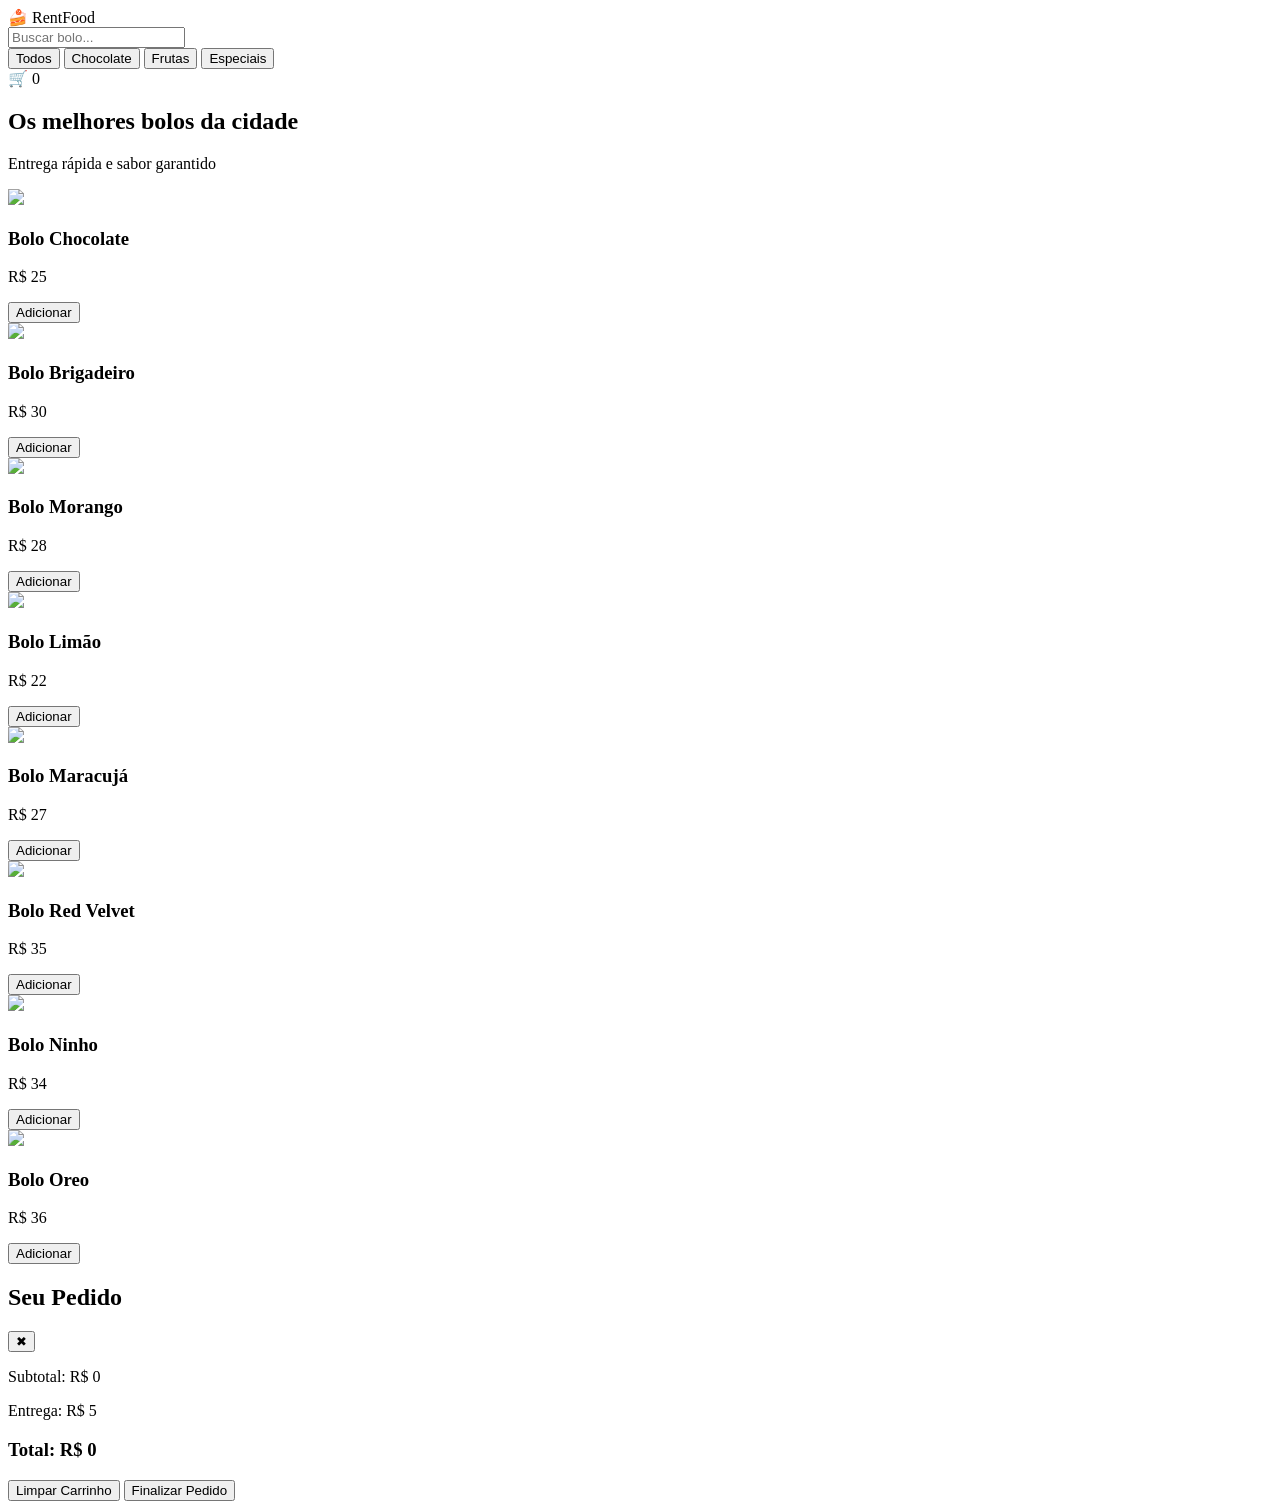
==== site/index.html @ c252bbf6 "criando tudo" ====
<!DOCTYPE html>
<html lang="pt-br">

<head>

    <meta charset="UTF-8">
    <meta name="viewport" content="width=device-width, initial-scale=1.0">

    <title>RentFood</title>

    <link rel="stylesheet" href="style.css">

</head>

<body>

    <header>

        <div class="logo">
            🍰 RentFood
        </div>

        <input type="text" id="pesquisa" placeholder="Buscar bolo...">

        <nav class="categorias">

            <button onclick="filtrar('todos')">Todos</button>
            <button onclick="filtrar('chocolate')">Chocolate</button>
            <button onclick="filtrar('frutas')">Frutas</button>
            <button onclick="filtrar('especial')">Especiais</button>

        </nav>

        <div class="carrinho-icon" onclick="abrirCarrinho()">
            🛒 <span id="contador">0</span>
        </div>

    </header>


    <!-- BANNER COM CARROSSEL -->

    <section class="banner">

        <div class="slides">

            <div class="slide ativo"
                style="background-image:url('https://images.unsplash.com/photo-1578985545062-69928b1d9587')"></div>

            <div class="slide"
                style="background-image:url('https://images.unsplash.com/photo-1559620192-032c4bc4674e')"></div>

            <div class="slide"
                style="background-image:url('https://images.unsplash.com/photo-1603532648955-039310d9ed75')"></div>

        </div>

        <div class="banner-texto">
            <h1>Os melhores bolos da cidade</h1>
            <p>Entrega rápida e sabor garantido</p>
        </div>

    </section>


    <section class="produtos" id="produtos"></section>

    <div class="overlay" id="overlay" onclick="fecharCarrinho()"></div>

    <div class="carrinho" id="carrinho">

        <div class="topo-carrinho">

            <h2>Seu Pedido</h2>
            <button onclick="fecharCarrinho()">✖</button>

        </div>

        <ul id="lista"></ul>

        <div class="resumo">

            <p id="subtotal">Subtotal: R$ 0</p>
            <p id="entrega">Entrega: R$ 5</p>
            <h3 id="total">Total: R$ 0</h3>

            <button onclick="limparCarrinho()">Limpar Carrinho</button>
            <button onclick="finalizar()">Finalizar Pedido</button>

        </div>

    </div>

    <script src="script.js"></script>

</body>

</html>
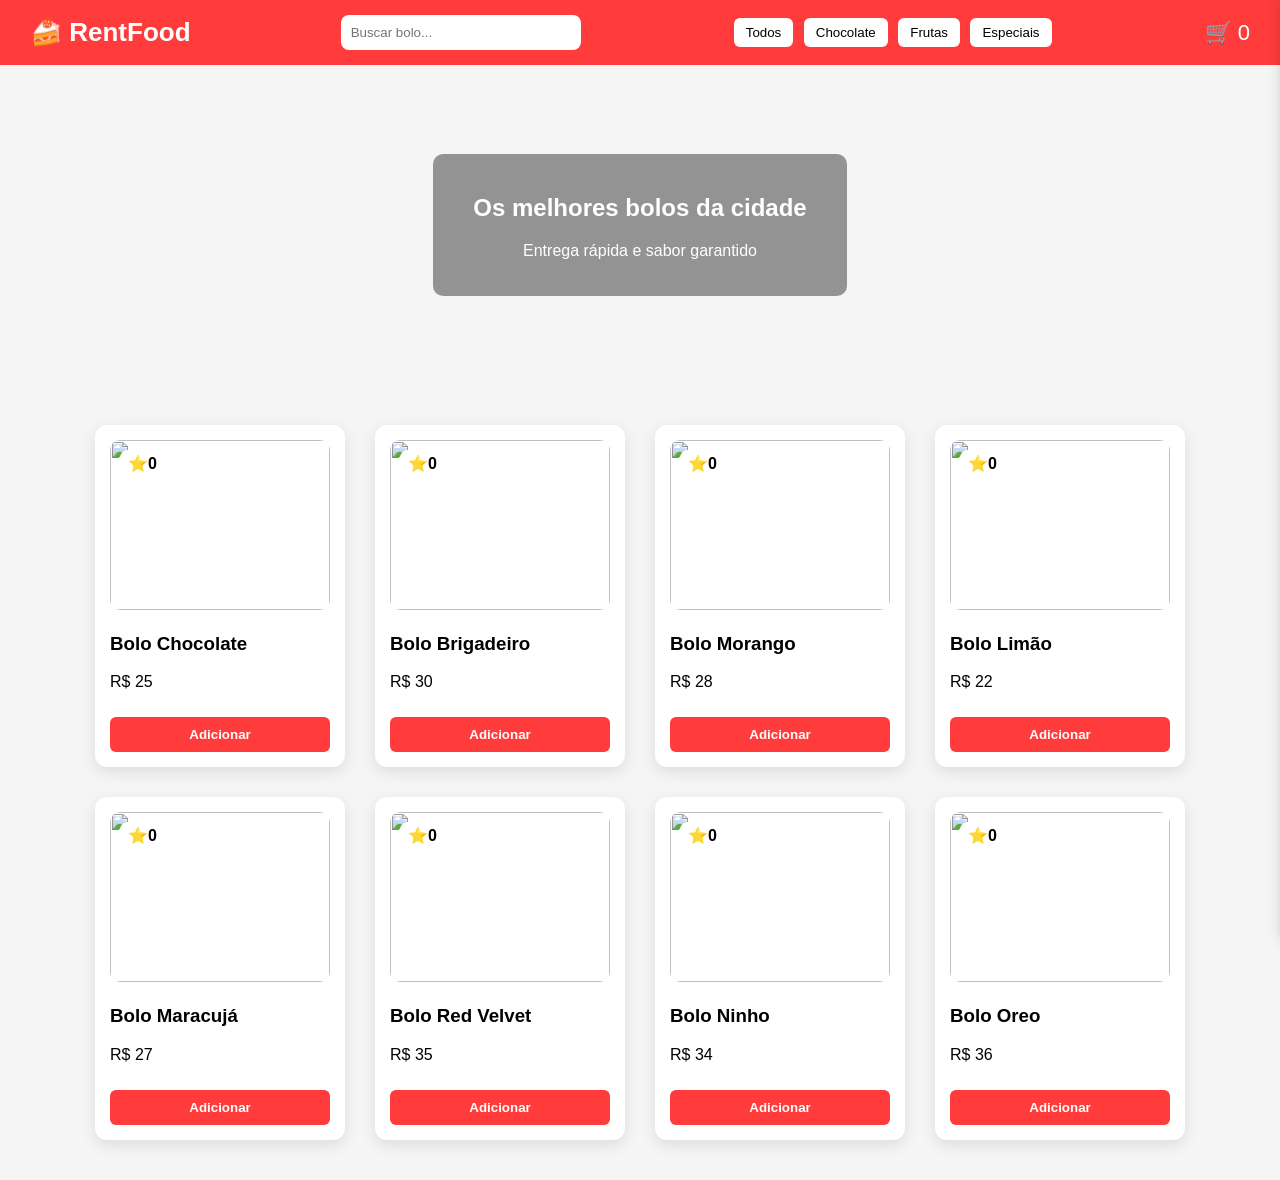
==== commit 82a7d68d: "atualizaçãoteste" ====
--- a/site/index.html
+++ b/site/index.html
@@ -37,9 +37,6 @@
 
     </header>
 
-
-    <!-- BANNER COM CARROSSEL -->
-
     <section class="banner">
 
         <div class="slides">
@@ -62,7 +59,6 @@
 
     </section>
 
-
     <section class="produtos" id="produtos"></section>
 
     <div class="overlay" id="overlay" onclick="fecharCarrinho()"></div>
@@ -70,10 +66,8 @@
     <div class="carrinho" id="carrinho">
 
         <div class="topo-carrinho">
-
             <h2>Seu Pedido</h2>
             <button onclick="fecharCarrinho()">✖</button>
-
         </div>
 
         <ul id="lista"></ul>
@@ -91,6 +85,48 @@
 
     </div>
 
+
+    <!-- TELA DE DETALHE DO BOLO -->
+
+    <div class="detalhe" id="detalhe">
+
+        <div class="detalhe-box">
+
+
+            <div class="avaliacao">
+
+                <p>Avalie este bolo</p>
+
+                <div class="estrelas">
+
+                    <span class="estrela" onclick="avaliar(1)">★</span>
+                    <span class="estrela" onclick="avaliar(2)">★</span>
+                    <span class="estrela" onclick="avaliar(3)">★</span>
+                    <span class="estrela" onclick="avaliar(4)">★</span>
+                    <span class="estrela" onclick="avaliar(5)">★</span>
+
+                </div>
+
+                <textarea id="opiniao" placeholder="Escreva sua opinião"></textarea>
+
+                <button onclick="enviarOpiniao()">Enviar avaliação</button>
+
+            </div>
+
+            <button class="fechar" onclick="fecharDetalhe()">✖</button>
+
+            <img id="detalhe-img">
+
+            <h2 id="detalhe-nome"></h2>
+
+            <p id="detalhe-preco"></p>
+
+            <button id="detalhe-btn">Adicionar ao carrinho</button>
+
+        </div>
+
+    </div>
+
     <script src="script.js"></script>
 
 </body>
--- a/site/style.css
+++ b/site/style.css
@@ -0,0 +1,460 @@
+body {
+    font-family: Arial;
+    margin: 0;
+    background: #f5f5f5;
+}
+
+header {
+
+    display: flex;
+    flex-wrap: wrap;
+    align-items: center;
+    justify-content: space-between;
+    padding: 15px 30px;
+
+    background: #ff3b3b;
+    color: white;
+
+}
+
+.logo {
+    font-size: 26px;
+    font-weight: bold;
+}
+
+#pesquisa {
+
+    padding: 10px;
+    border: none;
+    border-radius: 8px;
+    width: 220px;
+
+}
+
+.categorias button {
+
+    margin: 3px;
+    padding: 7px 12px;
+
+    border: none;
+    border-radius: 6px;
+
+    cursor: pointer;
+
+    background: white;
+
+    transition: 0.3s;
+
+}
+
+.categorias button:hover {
+
+    background: #ffe5e5;
+
+}
+
+.carrinho-icon {
+
+    cursor: pointer;
+    font-size: 22px;
+
+}
+
+
+
+
+
+.banner {
+
+    position: relative;
+    height: 320px;
+    overflow: hidden;
+    color: white;
+
+    display: flex;
+    align-items: center;
+    justify-content: center;
+    text-align: center;
+
+}
+
+.slides {
+
+    position: absolute;
+    width: 100%;
+    height: 100%;
+
+}
+
+.slide {
+
+    position: absolute;
+    width: 100%;
+    height: 100%;
+
+    background-size: cover;
+    background-position: center;
+
+    opacity: 0;
+    transition: opacity 1s;
+
+}
+
+.slide.ativo {
+    opacity: 1;
+}
+
+.banner-texto {
+
+    position: relative;
+    z-index: 2;
+
+    background: rgba(0, 0, 0, 0.4);
+
+    padding: 20px 40px;
+
+    border-radius: 10px;
+
+}
+
+
+
+
+
+
+
+
+
+
+
+
+.produtos {
+
+    display: grid;
+
+    grid-template-columns: repeat(auto-fit, 250px);
+
+    gap: 30px;
+
+    padding: 40px;
+
+    justify-content: center;
+
+}
+
+.card {
+
+    background: white;
+
+    border-radius: 12px;
+
+    padding: 15px;
+
+    box-shadow: 0 5px 15px rgba(0, 0, 0, 0.1);
+
+    transition: 0.3s;
+
+    animation: aparecer .5s;
+
+}
+
+.card:hover {
+
+    transform: translateY(-5px) scale(1.03);
+
+}
+
+.card img {
+
+    width: 100%;
+
+    height: 170px;
+
+    object-fit: cover;
+
+    border-radius: 10px;
+
+}
+
+.card button {
+
+    margin-top: 10px;
+
+    background: #ff3b3b;
+
+    border: none;
+
+    color: white;
+
+    padding: 10px;
+
+    border-radius: 6px;
+
+    cursor: pointer;
+
+    width: 100%;
+
+    font-weight: bold;
+
+}
+
+.card button:hover {
+
+    background: #d90000;
+
+}
+
+.overlay {
+
+    position: fixed;
+
+    top: 0;
+    left: 0;
+
+    width: 100%;
+    height: 100%;
+
+    background: rgba(0, 0, 0, 0.5);
+
+    display: none;
+
+}
+
+.overlay.ativo {
+
+    display: block;
+
+}
+
+.carrinho {
+
+    position: fixed;
+
+    right: -400px;
+
+    top: 0;
+
+    width: 350px;
+
+    height: 100%;
+
+    background: white;
+
+    padding: 20px;
+
+    transition: .4s;
+
+    overflow: auto;
+
+    box-shadow: -5px 0 15px rgba(0, 0, 0, .3);
+
+}
+
+.carrinho.ativo {
+
+    right: 0;
+
+}
+
+.topo-carrinho {
+
+    display: flex;
+
+    justify-content: space-between;
+
+    align-items: center;
+
+}
+
+#lista li {
+
+    display: flex;
+
+    justify-content: space-between;
+
+    align-items: center;
+
+    margin: 10px 0;
+
+}
+
+.qtd {
+
+    display: flex;
+
+    gap: 5px;
+
+}
+
+.qtd button {
+
+    border: none;
+
+    padding: 5px 8px;
+
+    cursor: pointer;
+
+    background: #ff3b3b;
+
+    color: white;
+
+    border-radius: 4px;
+
+}
+
+.resumo button {
+
+    width: 100%;
+
+    margin-top: 10px;
+
+    padding: 10px;
+
+    border: none;
+
+    background: #ff3b3b;
+
+    color: white;
+
+    border-radius: 6px;
+
+    cursor: pointer;
+
+}
+
+@keyframes aparecer {
+
+    from {
+
+        opacity: 0;
+        transform: translateY(20px);
+
+    }
+
+    to {
+
+        opacity: 1;
+
+    }
+
+}
+
+.detalhe{
+
+position:fixed;
+top:0;
+left:0;
+
+width:100%;
+height:100%;
+
+background:rgba(0,0,0,0.7);
+
+display:none;
+
+align-items:center;
+justify-content:center;
+
+}
+
+.detalhe.ativo{
+display:flex;
+}
+
+.detalhe-box{
+
+background:white;
+
+padding:25px;
+
+border-radius:12px;
+
+width:350px;
+
+text-align:center;
+
+position:relative;
+
+}
+
+.detalhe-box img{
+
+width:100%;
+height:200px;
+
+object-fit:cover;
+
+border-radius:10px;
+
+}
+
+.fechar{
+
+position:absolute;
+
+top:10px;
+right:10px;
+
+border:none;
+
+background:red;
+
+color:white;
+
+padding:5px 10px;
+
+border-radius:5px;
+
+cursor:pointer;
+
+}
+
+
+
+
+.card-img{
+
+position:relative;
+
+}
+
+.rating{
+
+position:absolute;
+
+top:10px;
+left:10px;
+
+background:white;
+
+padding:4px 8px;
+
+border-radius:8px;
+
+font-weight:bold;
+
+}
+
+.estrelas{
+
+font-size:28px;
+
+cursor:pointer;
+
+color:gray;
+
+}
+
+textarea{
+
+width:100%;
+
+height:70px;
+
+margin-top:10px;
+
+padding:8px;
+
+border-radius:6px;
+
+}
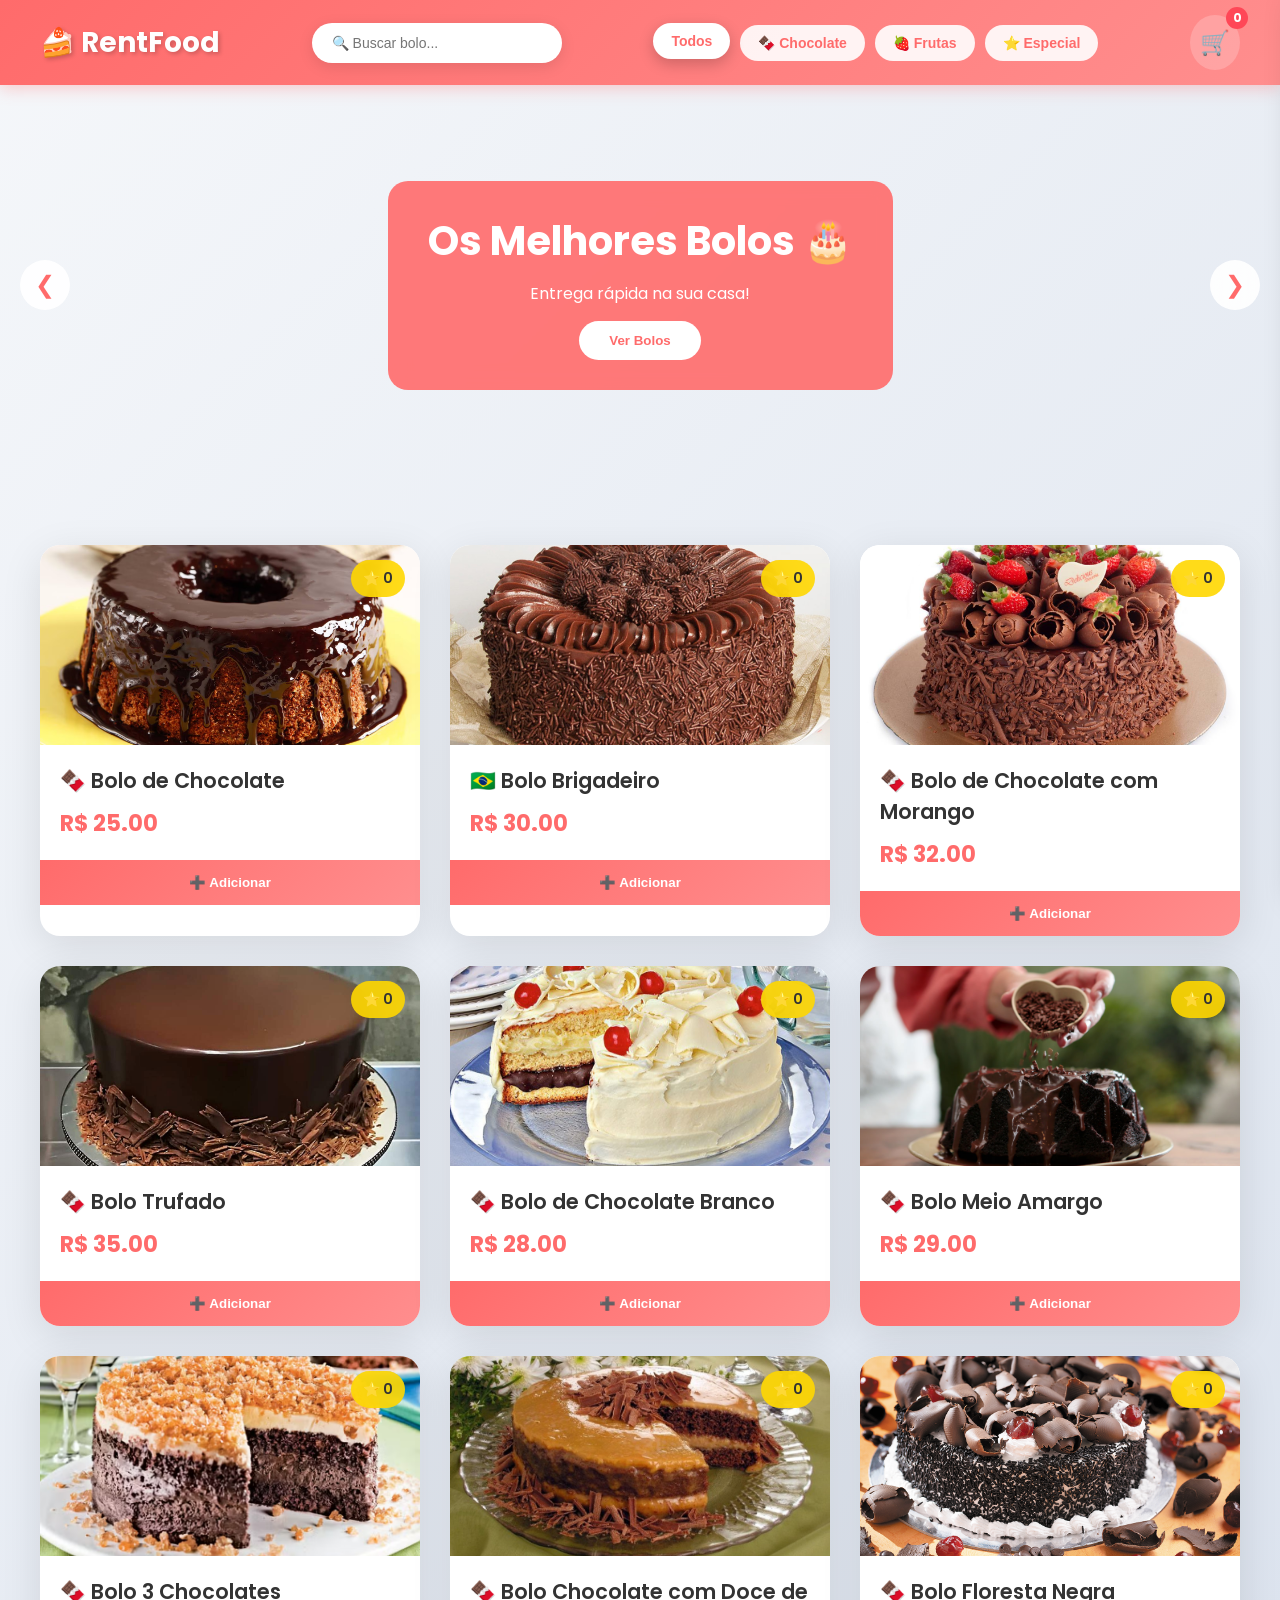
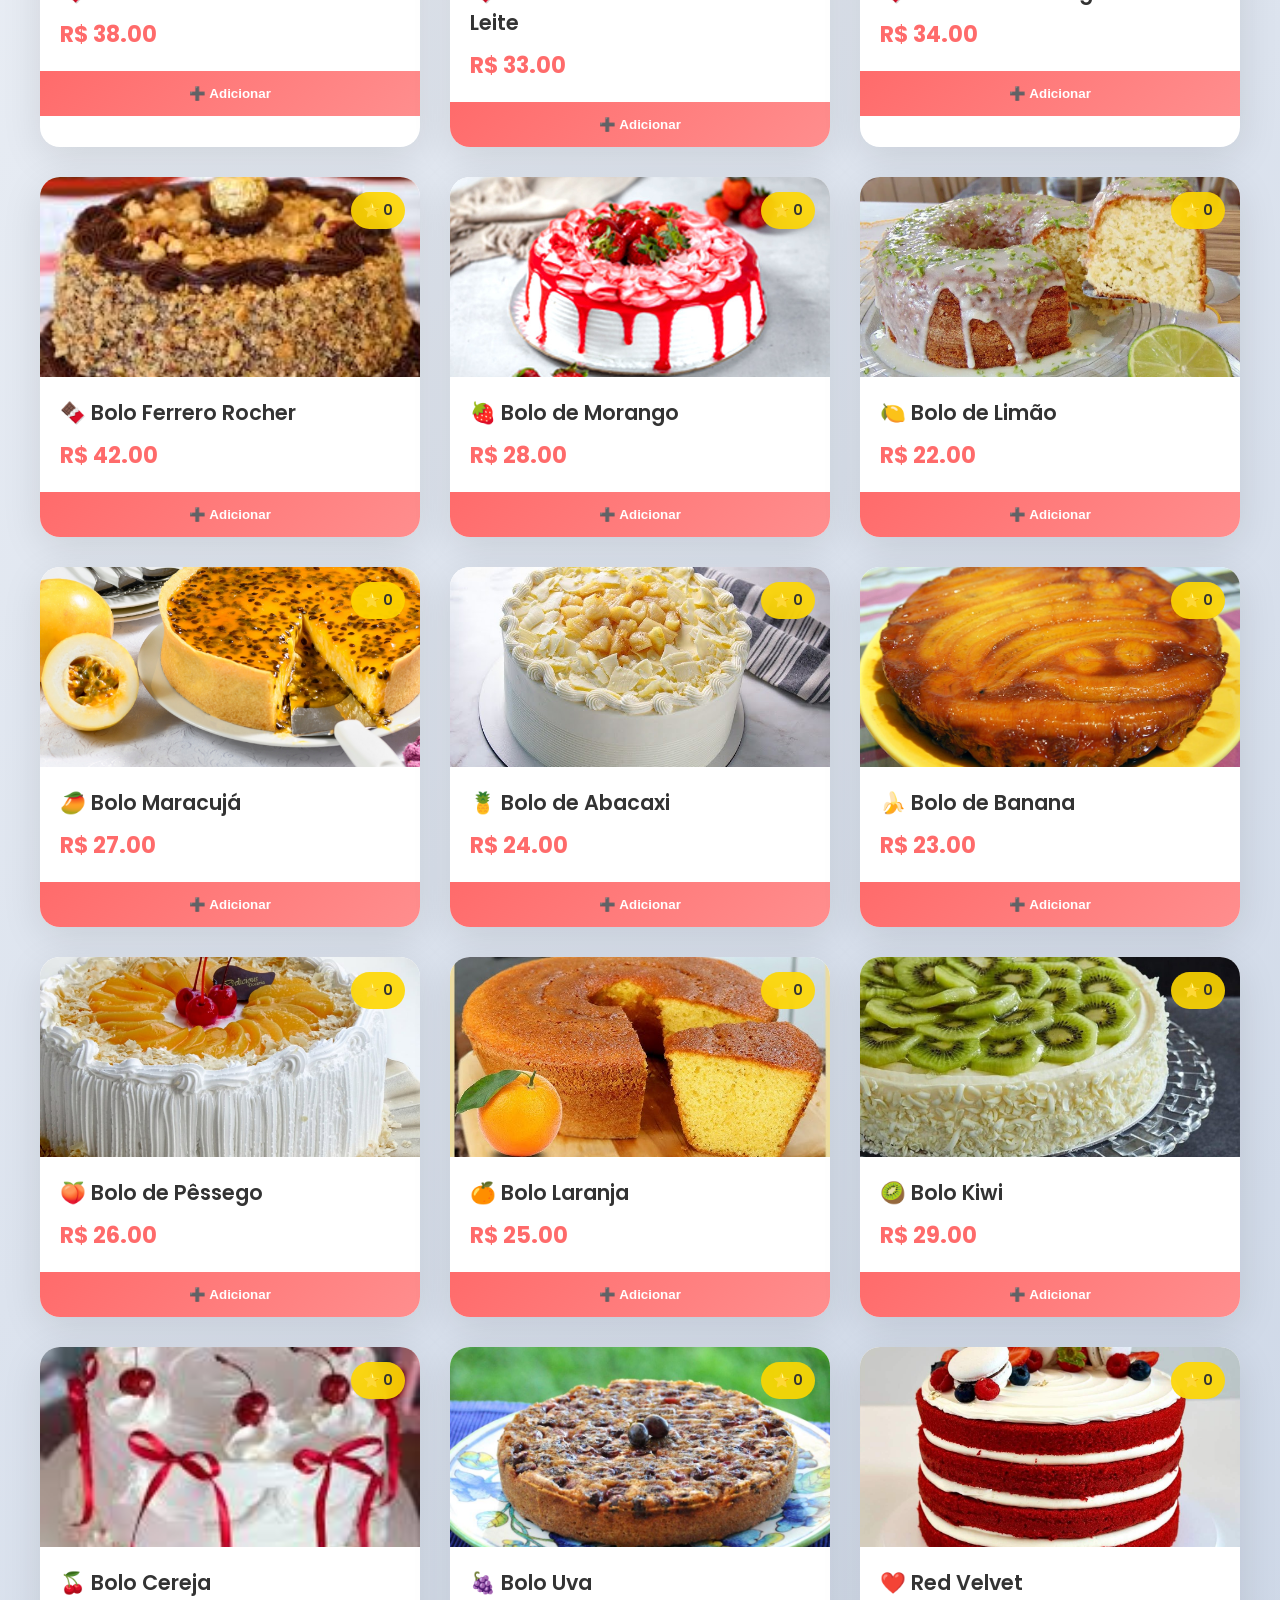
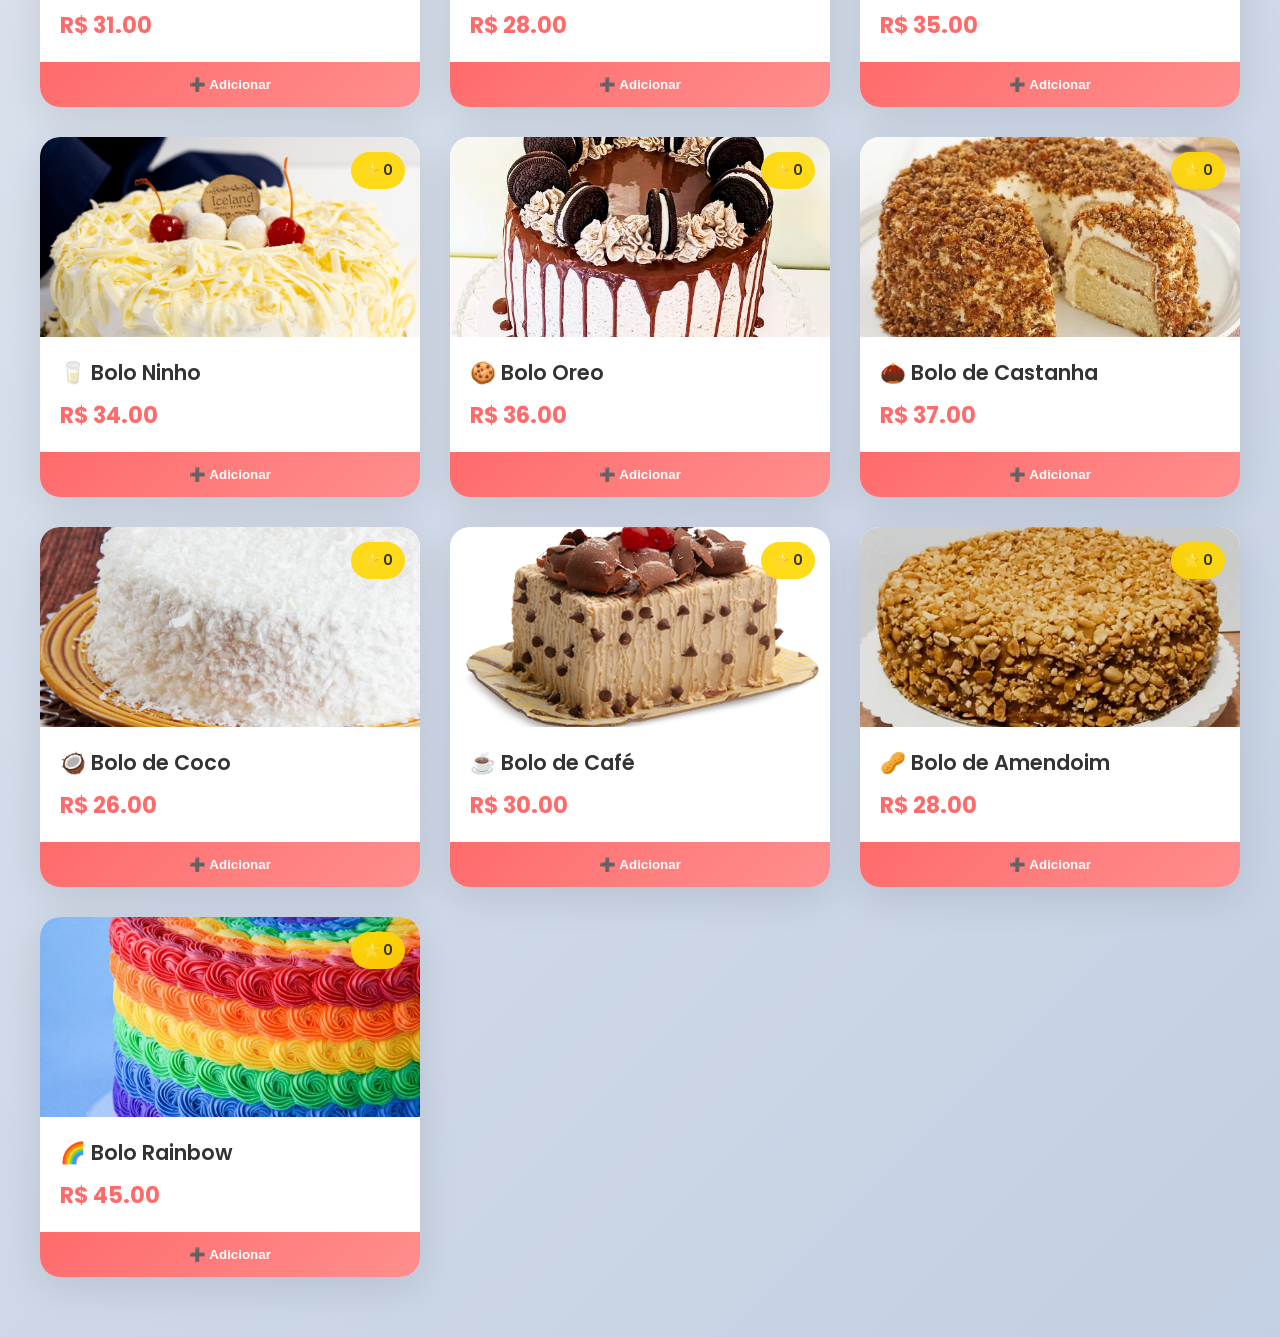
==== commit 10134f14: "novas alterações" ====
--- a/site/index.html
+++ b/site/index.html
@@ -1,134 +1,86 @@
 <!DOCTYPE html>
 <html lang="pt-br">
-
 <head>
-
-    <meta charset="UTF-8">
-    <meta name="viewport" content="width=device-width, initial-scale=1.0">
-
-    <title>RentFood</title>
-
-    <link rel="stylesheet" href="style.css">
-
+<meta charset="UTF-8">
+<meta name="viewport" content="width=device-width, initial-scale=1.0">
+<title>RentFood 🍰 - Melhores Bolos da Cidade</title>
+<link rel="stylesheet" href="style.css">
+<link href="https://fonts.googleapis.com/css2?family=Poppins:wght@300;400;600;700&display=swap" rel="stylesheet">
 </head>
 
 <body>
+<header>
+<div class="logo">🍰 RentFood</div>
+<input type="text" id="pesquisa" placeholder="🔍 Buscar bolo...">
+<div class="categorias">
+<button class="ativo" onclick="filtrar('todos')">Todos</button>
+<button onclick="filtrar('chocolate')">🍫 Chocolate</button>
+<button onclick="filtrar('frutas')">🍓 Frutas</button>
+<button onclick="filtrar('especial')">⭐ Especial</button>
+</div>
+<div class="carrinho-icon" onclick="abrirCarrinho()">
+🛒 <span id="contador">0</span>
+</div>
+</header>
 
-    <header>
+<!-- BANNER -->
+<section class="banner">
+<div class="slides">
+<div class="slide ativo" style="background-image:url('https://images.unsplash.com/photo-1578985545062-69928b1d9587')"></div>
+<div class="slide" style="background-image:url('https://images.unsplash.com/photo-1606312619070-d48b4c652a52')"></div>
+<div class="slide" style="background-image:url('https://images.unsplash.com/photo-1559620192-032c4bc4674e')"></div>
+</div>
+<button class="prev" onclick="slideAnterior()">❮</button>
+<button class="next" onclick="proximoSlide()">❯</button>
+<div class="banner-texto">
+<h1>Os Melhores Bolos 🎂</h1>
+<p>Entrega rápida na sua casa!</p>
+<button class="btn-pedido" onclick="filtrar('todos')">Ver Bolos</button>
+</div>
+</section>
 
-        <div class="logo">
-            🍰 RentFood
-        </div>
+<!-- PRODUTOS -->
+<section id="produtos" class="produtos"></section>
 
-        <input type="text" id="pesquisa" placeholder="Buscar bolo...">
+<!-- CARRINHO -->
+<div id="overlay" class="overlay" onclick="fecharCarrinho()"></div>
+<div id="carrinho" class="carrinho">
+<div class="topo-carrinho">
+<h2>🛒 Seu Carrinho</h2>
+<button class="fechar-btn" onclick="fecharCarrinho()">✕</button>
+</div>
+<ul id="lista"></ul>
+<div class="resumo">
+<p id="subtotal"></p>
+<p id="total"></p>
+<button class="btn-finalizar" onclick="finalizar()">Finalizar Pedido</button>
+<button class="btn-limpar" onclick="limparCarrinho()">Limpar Carrinho</button>
+</div>
+</div>
 
-        <nav class="categorias">
+<!-- DETALHE -->
+<div id="detalhe" class="detalhe">
+<div class="detalhe-box">
+<button class="fechar" onclick="fecharDetalhe()">✕</button>
+<img id="detalhe-img">
+<div class="detalhe-info">
+<h2 id="detalhe-nome"></h2>
+<div class="preco-avaliacao">
+<p id="detalhe-preco"></p>
+<div class="estrelas" id="estrelas-detalhe">
+<span class="estrela" onclick="avaliar(1)">★</span>
+<span class="estrela" onclick="avaliar(2)">★</span>
+<span class="estrela" onclick="avaliar(3)">★</span>
+<span class="estrela" onclick="avaliar(4)">★</span>
+<span class="estrela" onclick="avaliar(5)">★</span>
+</div>
+</div>
+</div>
+<textarea id="opiniao" placeholder="Deixe sua opinião sobre este bolo..."></textarea>
+<button class="btn-enviar" onclick="enviarOpiniao()">Enviar Avaliação ⭐</button>
+</div>
+</div>
 
-            <button onclick="filtrar('todos')">Todos</button>
-            <button onclick="filtrar('chocolate')">Chocolate</button>
-            <button onclick="filtrar('frutas')">Frutas</button>
-            <button onclick="filtrar('especial')">Especiais</button>
-
-        </nav>
-
-        <div class="carrinho-icon" onclick="abrirCarrinho()">
-            🛒 <span id="contador">0</span>
-        </div>
-
-    </header>
-
-    <section class="banner">
-
-        <div class="slides">
-
-            <div class="slide ativo"
-                style="background-image:url('https://images.unsplash.com/photo-1578985545062-69928b1d9587')"></div>
-
-            <div class="slide"
-                style="background-image:url('https://images.unsplash.com/photo-1559620192-032c4bc4674e')"></div>
-
-            <div class="slide"
-                style="background-image:url('https://images.unsplash.com/photo-1603532648955-039310d9ed75')"></div>
-
-        </div>
-
-        <div class="banner-texto">
-            <h1>Os melhores bolos da cidade</h1>
-            <p>Entrega rápida e sabor garantido</p>
-        </div>
-
-    </section>
-
-    <section class="produtos" id="produtos"></section>
-
-    <div class="overlay" id="overlay" onclick="fecharCarrinho()"></div>
-
-    <div class="carrinho" id="carrinho">
-
-        <div class="topo-carrinho">
-            <h2>Seu Pedido</h2>
-            <button onclick="fecharCarrinho()">✖</button>
-        </div>
-
-        <ul id="lista"></ul>
-
-        <div class="resumo">
-
-            <p id="subtotal">Subtotal: R$ 0</p>
-            <p id="entrega">Entrega: R$ 5</p>
-            <h3 id="total">Total: R$ 0</h3>
-
-            <button onclick="limparCarrinho()">Limpar Carrinho</button>
-            <button onclick="finalizar()">Finalizar Pedido</button>
-
-        </div>
-
-    </div>
-
-
-    <!-- TELA DE DETALHE DO BOLO -->
-
-    <div class="detalhe" id="detalhe">
-
-        <div class="detalhe-box">
-
-
-            <div class="avaliacao">
-
-                <p>Avalie este bolo</p>
-
-                <div class="estrelas">
-
-                    <span class="estrela" onclick="avaliar(1)">★</span>
-                    <span class="estrela" onclick="avaliar(2)">★</span>
-                    <span class="estrela" onclick="avaliar(3)">★</span>
-                    <span class="estrela" onclick="avaliar(4)">★</span>
-                    <span class="estrela" onclick="avaliar(5)">★</span>
-
-                </div>
-
-                <textarea id="opiniao" placeholder="Escreva sua opinião"></textarea>
-
-                <button onclick="enviarOpiniao()">Enviar avaliação</button>
-
-            </div>
-
-            <button class="fechar" onclick="fecharDetalhe()">✖</button>
-
-            <img id="detalhe-img">
-
-            <h2 id="detalhe-nome"></h2>
-
-            <p id="detalhe-preco"></p>
-
-            <button id="detalhe-btn">Adicionar ao carrinho</button>
-
-        </div>
-
-    </div>
-
-    <script src="script.js"></script>
-
+<script src="script.js"></script>
 </body>
-
 </html>
--- a/site/style.css
+++ b/site/style.css
@@ -1,103 +1,128 @@
+* {
+    margin: 0;
+    padding: 0;
+    box-sizing: border-box;
+}
+
 body {
-    font-family: Arial;
-    margin: 0;
-    background: #f5f5f5;
+    font-family: 'Poppins', sans-serif;
+    background: linear-gradient(135deg, #f5f7fa 0%, #c3cfe2 100%);
+    color: #333;
 }
 
 header {
-
     display: flex;
     flex-wrap: wrap;
     align-items: center;
     justify-content: space-between;
-    padding: 15px 30px;
-
-    background: #ff3b3b;
+    padding: 15px 40px;
+    background: linear-gradient(135deg, #ff6b6b, #ff8e8e);
     color: white;
-
+    box-shadow: 0 4px 15px rgba(255,107,107,0.3);
 }
 
 .logo {
-    font-size: 26px;
+    font-size: 28px;
+    font-weight: 700;
+    text-shadow: 2px 2px 4px rgba(0,0,0,0.2);
+}
+
+#pesquisa {
+    padding: 12px 20px;
+    border: none;
+    border-radius: 25px;
+    width: 250px;
+    font-size: 14px;
+    box-shadow: 0 4px 15px rgba(0,0,0,0.1);
+    transition: all 0.3s;
+}
+
+#pesquisa:focus {
+    outline: none;
+    transform: scale(1.02);
+    box-shadow: 0 6px 20px rgba(0,0,0,0.15);
+}
+
+.categorias {
+    display: flex;
+    gap: 10px;
+}
+
+.categorias button {
+    padding: 10px 18px;
+    border: none;
+    border-radius: 25px;
+    cursor: pointer;
+    background: rgba(255,255,255,0.9);
+    color: #ff6b6b;
+    font-weight: 600;
+    transition: all 0.3s;
+    font-size: 14px;
+}
+
+.categorias button:hover,
+.categorias button.ativo {
+    background: white;
+    transform: translateY(-2px);
+    box-shadow: 0 5px 15px rgba(0,0,0,0.2);
+    color: #ff6b6b;
+}
+
+.carrinho-icon {
+    cursor: pointer;
+    font-size: 24px;
+    padding: 10px;
+    border-radius: 50%;
+    background: rgba(255,255,255,0.2);
+    transition: all 0.3s;
+    position: relative;
+}
+
+.carrinho-icon:hover {
+    background: white;
+    transform: scale(1.1);
+}
+
+#contador {
+    position: absolute;
+    top: -8px;
+    right: -8px;
+    background: #ff4757;
+    color: white;
+    border-radius: 50%;
+    width: 22px;
+    height: 22px;
+    font-size: 12px;
     font-weight: bold;
-}
-
-#pesquisa {
-
-    padding: 10px;
-    border: none;
-    border-radius: 8px;
-    width: 220px;
-
-}
-
-.categorias button {
-
-    margin: 3px;
-    padding: 7px 12px;
-
-    border: none;
-    border-radius: 6px;
-
-    cursor: pointer;
-
-    background: white;
-
-    transition: 0.3s;
-
-}
-
-.categorias button:hover {
-
-    background: #ffe5e5;
-
-}
-
-.carrinho-icon {
-
-    cursor: pointer;
-    font-size: 22px;
-
-}
-
-
-
-
-
+    display: flex;
+    align-items: center;
+    justify-content: center;
+}
+
+/* BANNER */
 .banner {
-
-    position: relative;
-    height: 320px;
+    position: relative;
+    height: 400px;
     overflow: hidden;
-    color: white;
-
     display: flex;
     align-items: center;
     justify-content: center;
-    text-align: center;
-
 }
 
 .slides {
-
-    position: absolute;
-    width: 100%;
-    height: 100%;
-
+    position: absolute;
+    width: 100%;
+    height: 100%;
 }
 
 .slide {
-
-    position: absolute;
-    width: 100%;
-    height: 100%;
-
+    position: absolute;
+    width: 100%;
+    height: 100%;
     background-size: cover;
     background-position: center;
-
     opacity: 0;
-    transition: opacity 1s;
-
+    transition: opacity 1s ease-in-out;
 }
 
 .slide.ativo {
@@ -105,356 +130,326 @@
 }
 
 .banner-texto {
-
     position: relative;
     z-index: 2;
-
-    background: rgba(0, 0, 0, 0.4);
-
-    padding: 20px 40px;
-
-    border-radius: 10px;
-
-}
-
-
-
-
-
-
-
-
-
-
-
-
+    background: rgba(255,107,107,0.9);
+    padding: 30px 40px;
+    border-radius: 20px;
+    color: white;
+    text-align: center;
+    backdrop-filter: blur(10px);
+}
+
+.banner-texto h1 {
+    font-size: 2.5em;
+    margin-bottom: 10px;
+    font-weight: 700;
+}
+
+.btn-pedido {
+    margin-top: 15px;
+    padding: 12px 30px;
+    background: white;
+    color: #ff6b6b;
+    border: none;
+    border-radius: 25px;
+    font-weight: 600;
+    cursor: pointer;
+    transition: all 0.3s;
+}
+
+.btn-pedido:hover {
+    transform: translateY(-3px);
+    box-shadow: 0 10px 25px rgba(0,0,0,0.2);
+}
+
+.prev, .next {
+    position: absolute;
+    top: 50%;
+    transform: translateY(-50%);
+    background: rgba(255,255,255,0.9);
+    color: #ff6b6b;
+    border: none;
+    font-size: 24px;
+    width: 50px;
+    height: 50px;
+    cursor: pointer;
+    border-radius: 50%;
+    transition: all 0.3s;
+    backdrop-filter: blur(10px);
+}
+
+.prev:hover, .next:hover {
+    background: white;
+    transform: translateY(-50%) scale(1.1);
+    box-shadow: 0 8px 25px rgba(0,0,0,0.3);
+}
+
+.prev { left: 20px; }
+.next { right: 20px; }
+
+/* PRODUTOS */
 .produtos {
-
     display: grid;
-
-    grid-template-columns: repeat(auto-fit, 250px);
-
+    grid-template-columns: repeat(auto-fit, minmax(280px, 1fr));
     gap: 30px;
-
+    padding: 60px 40px;
+    max-width: 1400px;
+    margin: 0 auto;
+}
+
+.card {
+    background: white;
+    border-radius: 20px;
+    overflow: hidden;
+    box-shadow: 0 10px 40px rgba(0,0,0,0.1);
+    cursor: pointer;
+    transition: all 0.4s;
+    position: relative;
+}
+
+.card:hover {
+    transform: translateY(-15px);
+    box-shadow: 0 25px 60px rgba(0,0,0,0.2);
+}
+
+.card-img {
+    position: relative;
+    height: 200px;
+    overflow: hidden;
+}
+
+.card img {
+    width: 100%;
+    height: 100%;
+    object-fit: cover;
+    transition: transform 0.4s;
+}
+
+.card:hover img {
+    transform: scale(1.1);
+}
+
+.rating {
+    position: absolute;
+    top: 15px;
+    right: 15px;
+    background: rgba(255,215,0,0.9);
+    color: #333;
+    padding: 8px 12px;
+    border-radius: 20px;
+    font-weight: 600;
+    font-size: 14px;
+    backdrop-filter: blur(10px);
+}
+
+.card h3 {
+    padding: 20px 20px 10px;
+    font-size: 1.3em;
+    font-weight: 600;
+    color: #333;
+}
+
+.card p {
+    padding: 0 20px 20px;
+    font-size: 1.4em;
+    font-weight: 700;
+    color: #ff6b6b;
+}
+
+.card button {
+    width: 100%;
+    padding: 15px;
+    background: linear-gradient(135deg, #ff6b6b, #ff8e8e);
+    border: none;
+    color: white;
+    font-weight: 600;
+    cursor: pointer;
+    transition: all 0.3s;
+}
+
+.card button:hover {
+    background: linear-gradient(135deg, #ff5252, #ff6b6b);
+    transform: translateY(-2px);
+}
+
+/* CARRINHO E DETALHE - estilos existentes mantidos e melhorados */
+.overlay {
+    position: fixed;
+    width: 100%;
+    height: 100%;
+    background: rgba(0,0,0,0.6);
+    display: none;
+    z-index: 1000;
+}
+
+.overlay.ativo { display: block; }
+
+.carrinho {
+    position: fixed;
+    right: -400px;
+    top: 0;
+    width: 380px;
+    height: 100%;
+    background: white;
+    padding: 30px;
+    transition: right 0.4s ease;
+    overflow-y: auto;
+    z-index: 1001;
+    box-shadow: -5px 0 30px rgba(0,0,0,0.2);
+}
+
+.carrinho.ativo { right: 0; }
+
+.topo-carrinho {
+    display: flex;
+    justify-content: space-between;
+    align-items: center;
+    margin-bottom: 30px;
+    padding-bottom: 20px;
+    border-bottom: 2px solid #f0f0f0;
+}
+
+.fechar-btn {
+    background: none;
+    border: none;
+    font-size: 24px;
+    cursor: pointer;
+    color: #999;
+}
+
+.detalhe {
+    position: fixed;
+    width: 100%;
+    height: 100%;
+    background: rgba(0,0,0,0.8);
+    display: none;
+    align-items: center;
+    justify-content: center;
+    z-index: 2000;
+}
+
+.detalhe.ativo { display: flex; }
+
+.detalhe-box {
+    background: white;
     padding: 40px;
-
-    justify-content: center;
-
-}
-
-.card {
-
-    background: white;
-
-    border-radius: 12px;
-
+    border-radius: 25px;
+    width: 90%;
+    max-width: 500px;
+    text-align: center;
+    position: relative;
+    max-height: 90vh;
+    overflow-y: auto;
+}
+
+.fechar {
+    position: absolute;
+    top: 20px;
+    right: 25px;
+    background: none;
+    border: none;
+    font-size: 28px;
+    cursor: pointer;
+    color: #999;
+}
+
+#detalhe-img {
+    width: 100%;
+    height: 250px;
+    object-fit: cover;
+    border-radius: 20px;
+    margin-bottom: 20px;
+}
+
+.detalhe-info h2 {
+    font-size: 1.8em;
+    margin-bottom: 15px;
+    color: #333;
+}
+
+.preco-avaliacao {
+    display: flex;
+    justify-content: space-between;
+    align-items: center;
+    margin-bottom: 20px;
+}
+
+#detalhe-preco {
+    font-size: 2em;
+    font-weight: 700;
+    color: #ff6b6b;
+}
+
+.estrelas {
+    display: flex;
+    gap: 5px;
+}
+
+.estrela {
+    font-size: 28px;
+    cursor: pointer;
+    color: #ddd;
+    transition: color 0.3s;
+}
+
+.estrela.ativa {
+    color: #ffd700;
+}
+
+#opiniao {
+    width: 100%;
+    height: 100px;
     padding: 15px;
-
-    box-shadow: 0 5px 15px rgba(0, 0, 0, 0.1);
-
-    transition: 0.3s;
-
-    animation: aparecer .5s;
-
-}
-
-.card:hover {
-
-    transform: translateY(-5px) scale(1.03);
-
-}
-
-.card img {
-
-    width: 100%;
-
-    height: 170px;
-
-    object-fit: cover;
-
-    border-radius: 10px;
-
-}
-
-.card button {
-
-    margin-top: 10px;
-
-    background: #ff3b3b;
-
-    border: none;
-
+    border: 2px solid #eee;
+    border-radius: 15px;
+    margin: 20px 0;
+    font-family: inherit;
+    resize: vertical;
+}
+
+.btn-enviar, .btn-finalizar, .btn-limpar {
+    width: 100%;
+    padding: 15px;
+    border: none;
+    border-radius: 25px;
+    font-weight: 600;
+    cursor: pointer;
+    font-size: 16px;
+    transition: all 0.3s;
+    margin-bottom: 10px;
+}
+
+.btn-finalizar, .btn-enviar {
+    background: linear-gradient(135deg, #ff6b6b, #ff8e8e);
     color: white;
-
-    padding: 10px;
-
-    border-radius: 6px;
-
-    cursor: pointer;
-
-    width: 100%;
-
-    font-weight: bold;
-
-}
-
-.card button:hover {
-
-    background: #d90000;
-
-}
-
-.overlay {
-
-    position: fixed;
-
-    top: 0;
-    left: 0;
-
-    width: 100%;
-    height: 100%;
-
-    background: rgba(0, 0, 0, 0.5);
-
-    display: none;
-
-}
-
-.overlay.ativo {
-
-    display: block;
-
-}
-
-.carrinho {
-
-    position: fixed;
-
-    right: -400px;
-
-    top: 0;
-
-    width: 350px;
-
-    height: 100%;
-
-    background: white;
-
-    padding: 20px;
-
-    transition: .4s;
-
-    overflow: auto;
-
-    box-shadow: -5px 0 15px rgba(0, 0, 0, .3);
-
-}
-
-.carrinho.ativo {
-
-    right: 0;
-
-}
-
-.topo-carrinho {
-
-    display: flex;
-
-    justify-content: space-between;
-
-    align-items: center;
-
-}
-
-#lista li {
-
-    display: flex;
-
-    justify-content: space-between;
-
-    align-items: center;
-
-    margin: 10px 0;
-
-}
-
-.qtd {
-
-    display: flex;
-
-    gap: 5px;
-
-}
-
-.qtd button {
-
-    border: none;
-
-    padding: 5px 8px;
-
-    cursor: pointer;
-
-    background: #ff3b3b;
-
-    color: white;
-
-    border-radius: 4px;
-
-}
-
-.resumo button {
-
-    width: 100%;
-
-    margin-top: 10px;
-
-    padding: 10px;
-
-    border: none;
-
-    background: #ff3b3b;
-
-    color: white;
-
-    border-radius: 6px;
-
-    cursor: pointer;
-
-}
-
-@keyframes aparecer {
-
-    from {
-
-        opacity: 0;
-        transform: translateY(20px);
-
+}
+
+.btn-limpar {
+    background: #f8f9fa;
+    color: #666;
+    border: 2px solid #eee;
+}
+
+.btn-finalizar:hover, .btn-enviar:hover {
+    transform: translateY(-2px);
+    box-shadow: 0 10px 25px rgba(255,107,107,0.4);
+}
+
+@media (max-width: 768px) {
+    .produtos {
+        grid-template-columns: repeat(auto-fit, minmax(250px, 1fr));
+        padding: 40px 20px;
+        gap: 20px;
     }
-
-    to {
-
-        opacity: 1;
-
+    
+    header {
+        padding: 15px 20px;
+        flex-direction: column;
+        gap: 15px;
     }
-
-}
-
-.detalhe{
-
-position:fixed;
-top:0;
-left:0;
-
-width:100%;
-height:100%;
-
-background:rgba(0,0,0,0.7);
-
-display:none;
-
-align-items:center;
-justify-content:center;
-
-}
-
-.detalhe.ativo{
-display:flex;
-}
-
-.detalhe-box{
-
-background:white;
-
-padding:25px;
-
-border-radius:12px;
-
-width:350px;
-
-text-align:center;
-
-position:relative;
-
-}
-
-.detalhe-box img{
-
-width:100%;
-height:200px;
-
-object-fit:cover;
-
-border-radius:10px;
-
-}
-
-.fechar{
-
-position:absolute;
-
-top:10px;
-right:10px;
-
-border:none;
-
-background:red;
-
-color:white;
-
-padding:5px 10px;
-
-border-radius:5px;
-
-cursor:pointer;
-
-}
-
-
-
-
-.card-img{
-
-position:relative;
-
-}
-
-.rating{
-
-position:absolute;
-
-top:10px;
-left:10px;
-
-background:white;
-
-padding:4px 8px;
-
-border-radius:8px;
-
-font-weight:bold;
-
-}
-
-.estrelas{
-
-font-size:28px;
-
-cursor:pointer;
-
-color:gray;
-
-}
-
-textarea{
-
-width:100%;
-
-height:70px;
-
-margin-top:10px;
-
-padding:8px;
-
-border-radius:6px;
-
+    
+    .categorias {
+        order: -1;
+    }
 }
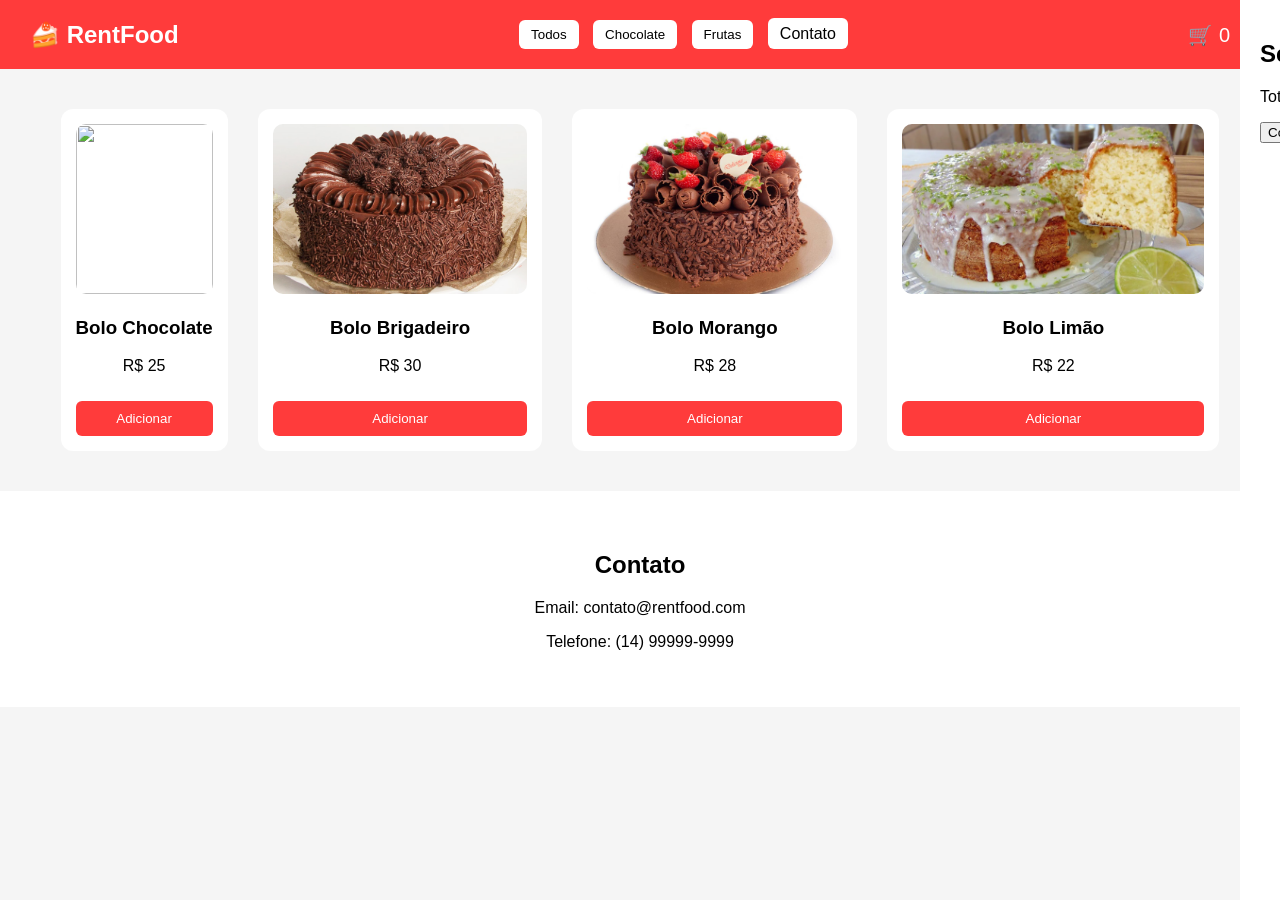
==== commit ae97aef6: "Codigo simplificado" ====
--- a/site/index.html
+++ b/site/index.html
@@ -1,86 +1,95 @@
 <!DOCTYPE html>
 <html lang="pt-br">
+
 <head>
-<meta charset="UTF-8">
-<meta name="viewport" content="width=device-width, initial-scale=1.0">
-<title>RentFood 🍰 - Melhores Bolos da Cidade</title>
-<link rel="stylesheet" href="style.css">
-<link href="https://fonts.googleapis.com/css2?family=Poppins:wght@300;400;600;700&display=swap" rel="stylesheet">
+
+    <meta charset="UTF-8">
+    <meta name="viewport" content="width=device-width, initial-scale=1.0">
+
+    <title>RentFood</title>
+
+    <link rel="stylesheet" href="style.css">
+
 </head>
 
 <body>
-<header>
-<div class="logo">🍰 RentFood</div>
-<input type="text" id="pesquisa" placeholder="🔍 Buscar bolo...">
-<div class="categorias">
-<button class="ativo" onclick="filtrar('todos')">Todos</button>
-<button onclick="filtrar('chocolate')">🍫 Chocolate</button>
-<button onclick="filtrar('frutas')">🍓 Frutas</button>
-<button onclick="filtrar('especial')">⭐ Especial</button>
-</div>
-<div class="carrinho-icon" onclick="abrirCarrinho()">
-🛒 <span id="contador">0</span>
-</div>
-</header>
 
-<!-- BANNER -->
-<section class="banner">
-<div class="slides">
-<div class="slide ativo" style="background-image:url('https://images.unsplash.com/photo-1578985545062-69928b1d9587')"></div>
-<div class="slide" style="background-image:url('https://images.unsplash.com/photo-1606312619070-d48b4c652a52')"></div>
-<div class="slide" style="background-image:url('https://images.unsplash.com/photo-1559620192-032c4bc4674e')"></div>
-</div>
-<button class="prev" onclick="slideAnterior()">❮</button>
-<button class="next" onclick="proximoSlide()">❯</button>
-<div class="banner-texto">
-<h1>Os Melhores Bolos 🎂</h1>
-<p>Entrega rápida na sua casa!</p>
-<button class="btn-pedido" onclick="filtrar('todos')">Ver Bolos</button>
-</div>
-</section>
+    <header>
 
-<!-- PRODUTOS -->
-<section id="produtos" class="produtos"></section>
+        <div class="logo">🍰 RentFood</div>
 
-<!-- CARRINHO -->
-<div id="overlay" class="overlay" onclick="fecharCarrinho()"></div>
-<div id="carrinho" class="carrinho">
-<div class="topo-carrinho">
-<h2>🛒 Seu Carrinho</h2>
-<button class="fechar-btn" onclick="fecharCarrinho()">✕</button>
-</div>
-<ul id="lista"></ul>
-<div class="resumo">
-<p id="subtotal"></p>
-<p id="total"></p>
-<button class="btn-finalizar" onclick="finalizar()">Finalizar Pedido</button>
-<button class="btn-limpar" onclick="limparCarrinho()">Limpar Carrinho</button>
-</div>
-</div>
+        <nav class="menu">
 
-<!-- DETALHE -->
-<div id="detalhe" class="detalhe">
-<div class="detalhe-box">
-<button class="fechar" onclick="fecharDetalhe()">✕</button>
-<img id="detalhe-img">
-<div class="detalhe-info">
-<h2 id="detalhe-nome"></h2>
-<div class="preco-avaliacao">
-<p id="detalhe-preco"></p>
-<div class="estrelas" id="estrelas-detalhe">
-<span class="estrela" onclick="avaliar(1)">★</span>
-<span class="estrela" onclick="avaliar(2)">★</span>
-<span class="estrela" onclick="avaliar(3)">★</span>
-<span class="estrela" onclick="avaliar(4)">★</span>
-<span class="estrela" onclick="avaliar(5)">★</span>
-</div>
-</div>
-</div>
-<textarea id="opiniao" placeholder="Deixe sua opinião sobre este bolo..."></textarea>
-<button class="btn-enviar" onclick="enviarOpiniao()">Enviar Avaliação ⭐</button>
-</div>
-</div>
+            <button onclick="mostrar('todos')">Todos</button>
+            <button onclick="mostrar('chocolate')">Chocolate</button>
+            <button onclick="mostrar('frutas')">Frutas</button>
+            <a href="#contato">Contato</a>
 
-<script src="script.js"></script>
+        </nav>
+
+        <div class="carrinho-icon" onclick="abrirCarrinho()">
+            🛒 <span id="contador">0</span>
+        </div>
+
+    </header>
+
+    <section class="produtos">
+
+        <div class="card chocolate">
+            <img src="https://images.unsplash.com/photo-1578985545062-69928b1d9587">
+            <h3>Bolo Chocolate</h3>
+            <p>R$ 25</p>
+            <button onclick="adicionar('Bolo Chocolate', 25)">Adicionar</button>
+        </div>
+
+        <div class="card chocolate">
+            <img src="bolobri.jpg">
+            <h3>Bolo Brigadeiro</h3>
+            <p>R$ 30</p>
+            <button onclick="adicionar('Bolo Brigadeiro', 30)">Adicionar</button>
+        </div>
+
+        <div class="card frutas">
+            <img src="bolomo.png">
+            <h3>Bolo Morango</h3>
+            <p>R$ 28</p>
+            <button onclick="adicionar('Bolo Morango', 28)">Adicionar</button>
+        </div>
+
+        <div class="card frutas">
+            <img src="bololim.webp">
+            <h3>Bolo Limão</h3>
+            <p>R$ 22</p>
+            <button onclick="adicionar('Bolo Limão', 22)">Adicionar</button>
+        </div>
+
+    </section>
+
+    <section id="contato" class="contato">
+        <h2>Contato</h2>
+        <p>Email: contato@rentfood.com</p>
+        <p>Telefone: (14) 99999-9999</p>
+    </section>
+
+    <div class="overlay" id="overlay" onclick="fecharCarrinho()"></div>
+
+    <div class="carrinho" id="carrinho">
+
+        <h2>Seu Pedido</h2>
+
+        <ul id="lista"></ul>
+
+        <p id="total">Total: R$ 0</p>
+
+        <button onclick="concluirCompra()">Concluir Compra</button>
+        <button onclick="limparCarrinho()">Limpar Carrinho</button>
+
+        <button onclick="fecharCarrinho()">Fechar</button>
+
+    </div>
+
+    <script src="script.js"></script>
+
 </body>
+
 </html>
--- a/site/style.css
+++ b/site/style.css
@@ -1,455 +1,125 @@
-* {
+body {
+    font-family: Arial;
     margin: 0;
-    padding: 0;
-    box-sizing: border-box;
-}
-
-body {
-    font-family: 'Poppins', sans-serif;
-    background: linear-gradient(135deg, #f5f7fa 0%, #c3cfe2 100%);
-    color: #333;
+    background: #f5f5f5;
 }
 
 header {
     display: flex;
-    flex-wrap: wrap;
+    justify-content: space-between;
     align-items: center;
-    justify-content: space-between;
-    padding: 15px 40px;
-    background: linear-gradient(135deg, #ff6b6b, #ff8e8e);
+    background: #ff3b3b;
     color: white;
-    box-shadow: 0 4px 15px rgba(255,107,107,0.3);
+    padding: 15px 30px;
 }
 
 .logo {
-    font-size: 28px;
-    font-weight: 700;
-    text-shadow: 2px 2px 4px rgba(0,0,0,0.2);
+    font-size: 24px;
+    font-weight: bold;
 }
 
-#pesquisa {
-    padding: 12px 20px;
+.menu button,
+.menu a {
+    margin: 5px;
+    padding: 7px 12px;
     border: none;
-    border-radius: 25px;
-    width: 250px;
-    font-size: 14px;
-    box-shadow: 0 4px 15px rgba(0,0,0,0.1);
-    transition: all 0.3s;
-}
-
-#pesquisa:focus {
-    outline: none;
-    transform: scale(1.02);
-    box-shadow: 0 6px 20px rgba(0,0,0,0.15);
-}
-
-.categorias {
-    display: flex;
-    gap: 10px;
-}
-
-.categorias button {
-    padding: 10px 18px;
-    border: none;
-    border-radius: 25px;
-    cursor: pointer;
-    background: rgba(255,255,255,0.9);
-    color: #ff6b6b;
-    font-weight: 600;
-    transition: all 0.3s;
-    font-size: 14px;
-}
-
-.categorias button:hover,
-.categorias button.ativo {
+    border-radius: 6px;
+ cursor: pointer;
     background: white;
-    transform: translateY(-2px);
-    box-shadow: 0 5px 15px rgba(0,0,0,0.2);
-    color: #ff6b6b;
+    text-decoration: none;
+    color: black;
 }
 
 .carrinho-icon {
     cursor: pointer;
-    font-size: 24px;
-    padding: 10px;
-    border-radius: 50%;
-    background: rgba(255,255,255,0.2);
-    transition: all 0.3s;
-    position: relative;
+    font-size: 20px;
+    margin-right: 20px;
 }
 
-.carrinho-icon:hover {
-    background: white;
-    transform: scale(1.1);
-}
-
-#contador {
-    position: absolute;
-    top: -8px;
-    right: -8px;
-    background: #ff4757;
-    color: white;
-    border-radius: 50%;
-    width: 22px;
-    height: 22px;
-    font-size: 12px;
-    font-weight: bold;
+.produtos {
     display: flex;
-    align-items: center;
+    gap: 30px;
+    padding: 40px;
     justify-content: center;
-}
-
-/* BANNER */
-.banner {
-    position: relative;
-    height: 400px;
-    overflow: hidden;
-    display: flex;
-    align-items: center;
-    justify-content: center;
-}
-
-.slides {
-    position: absolute;
-    width: 100%;
-    height: 100%;
-}
-
-.slide {
-    position: absolute;
-    width: 100%;
-    height: 100%;
-    background-size: cover;
-    background-position: center;
-    opacity: 0;
-    transition: opacity 1s ease-in-out;
-}
-
-.slide.ativo {
-    opacity: 1;
-}
-
-.banner-texto {
-    position: relative;
-    z-index: 2;
-    background: rgba(255,107,107,0.9);
-    padding: 30px 40px;
-    border-radius: 20px;
-    color: white;
-    text-align: center;
-    backdrop-filter: blur(10px);
-}
-
-.banner-texto h1 {
-    font-size: 2.5em;
-    margin-bottom: 10px;
-    font-weight: 700;
-}
-
-.btn-pedido {
-    margin-top: 15px;
-    padding: 12px 30px;
-    background: white;
-    color: #ff6b6b;
-    border: none;
-    border-radius: 25px;
-    font-weight: 600;
-    cursor: pointer;
-    transition: all 0.3s;
-}
-
-.btn-pedido:hover {
-    transform: translateY(-3px);
-    box-shadow: 0 10px 25px rgba(0,0,0,0.2);
-}
-
-.prev, .next {
-    position: absolute;
-    top: 50%;
-    transform: translateY(-50%);
-    background: rgba(255,255,255,0.9);
-    color: #ff6b6b;
-    border: none;
-    font-size: 24px;
-    width: 50px;
-    height: 50px;
-    cursor: pointer;
-    border-radius: 50%;
-    transition: all 0.3s;
-    backdrop-filter: blur(10px);
-}
-
-.prev:hover, .next:hover {
-    background: white;
-    transform: translateY(-50%) scale(1.1);
-    box-shadow: 0 8px 25px rgba(0,0,0,0.3);
-}
-
-.prev { left: 20px; }
-.next { right: 20px; }
-
-/* PRODUTOS */
-.produtos {
-    display: grid;
-    grid-template-columns: repeat(auto-fit, minmax(280px, 1fr));
-    gap: 30px;
-    padding: 60px 40px;
-    max-width: 1400px;
-    margin: 0 auto;
 }
 
 .card {
     background: white;
-    border-radius: 20px;
-    overflow: hidden;
-    box-shadow: 0 10px 40px rgba(0,0,0,0.1);
-    cursor: pointer;
-    transition: all 0.4s;
-    position: relative;
-}
+    border-radius: 12px;
+    padding: 15px;
+    text-align: center;
 
-.card:hover {
-    transform: translateY(-15px);
-    box-shadow: 0 25px 60px rgba(0,0,0,0.2);
-}
-
-.card-img {
-    position: relative;
-    height: 200px;
-    overflow: hidden;
 }
 
 .card img {
     width: 100%;
-    height: 100%;
+    height: 170px;
     object-fit: cover;
-    transition: transform 0.4s;
-}
-
-.card:hover img {
-    transform: scale(1.1);
-}
-
-.rating {
-    position: absolute;
-    top: 15px;
-    right: 15px;
-    background: rgba(255,215,0,0.9);
-    color: #333;
-    padding: 8px 12px;
-    border-radius: 20px;
-    font-weight: 600;
-    font-size: 14px;
-    backdrop-filter: blur(10px);
-}
-
-.card h3 {
-    padding: 20px 20px 10px;
-    font-size: 1.3em;
-    font-weight: 600;
-    color: #333;
-}
-
-.card p {
-    padding: 0 20px 20px;
-    font-size: 1.4em;
-    font-weight: 700;
-    color: #ff6b6b;
+    border-radius: 10px;
 }
 
 .card button {
-    width: 100%;
-    padding: 15px;
-    background: linear-gradient(135deg, #ff6b6b, #ff8e8e);
+    margin-top: 10px;
+    background: #ff3b3b;
     border: none;
     color: white;
-    font-weight: 600;
+    padding: 10px;
+    border-radius: 6px;
     cursor: pointer;
-    transition: all 0.3s;
+    width: 100%;
 }
 
-.card button:hover {
-    background: linear-gradient(135deg, #ff5252, #ff6b6b);
-    transform: translateY(-2px);
+.contato {
+    background: white;
+    padding: 40px;
+    text-align: center;
 }
 
-/* CARRINHO E DETALHE - estilos existentes mantidos e melhorados */
 .overlay {
     position: fixed;
+    top: 0;
+    left: 0;
     width: 100%;
     height: 100%;
-    background: rgba(0,0,0,0.6);
+    background: rgba(0, 0, 0, 0.5);
     display: none;
-    z-index: 1000;
 }
 
-.overlay.ativo { display: block; }
+.overlay.ativo {
+    display: block;
+}
 
 .carrinho {
     position: fixed;
-    right: -400px;
+    right: -300px;
     top: 0;
-    width: 380px;
+    width: 300px;
     height: 100%;
     background: white;
-    padding: 30px;
-    transition: right 0.4s ease;
-    overflow-y: auto;
-    z-index: 1001;
-    box-shadow: -5px 0 30px rgba(0,0,0,0.2);
+    padding: 20px;
+    transition: 0.4s;
+ 
 }
 
-.carrinho.ativo { right: 0; }
+.carrinho.ativo {
+    right: 0;
+}
 
-.topo-carrinho {
+#lista {
+    list-style: none;
+    padding: 0;
+}
+
+#lista li {
     display: flex;
     justify-content: space-between;
-    align-items: center;
-    margin-bottom: 30px;
-    padding-bottom: 20px;
-    border-bottom: 2px solid #f0f0f0;
-}
-
-.fechar-btn {
-    background: none;
-    border: none;
-    font-size: 24px;
-    cursor: pointer;
-    color: #999;
-}
-
-.detalhe {
-    position: fixed;
-    width: 100%;
-    height: 100%;
-    background: rgba(0,0,0,0.8);
-    display: none;
-    align-items: center;
-    justify-content: center;
-    z-index: 2000;
-}
-
-.detalhe.ativo { display: flex; }
-
-.detalhe-box {
-    background: white;
-    padding: 40px;
-    border-radius: 25px;
-    width: 90%;
-    max-width: 500px;
-    text-align: center;
-    position: relative;
-    max-height: 90vh;
-    overflow-y: auto;
-}
-
-.fechar {
-    position: absolute;
-    top: 20px;
-    right: 25px;
-    background: none;
-    border: none;
-    font-size: 28px;
-    cursor: pointer;
-    color: #999;
-}
-
-#detalhe-img {
-    width: 100%;
-    height: 250px;
-    object-fit: cover;
-    border-radius: 20px;
-    margin-bottom: 20px;
-}
-
-.detalhe-info h2 {
-    font-size: 1.8em;
-    margin-bottom: 15px;
-    color: #333;
-}
-
-.preco-avaliacao {
-    display: flex;
-    justify-content: space-between;
-    align-items: center;
-    margin-bottom: 20px;
-}
-
-#detalhe-preco {
-    font-size: 2em;
-    font-weight: 700;
-    color: #ff6b6b;
-}
-
-.estrelas {
-    display: flex;
-    gap: 5px;
-}
-
-.estrela {
-    font-size: 28px;
-    cursor: pointer;
-    color: #ddd;
-    transition: color 0.3s;
-}
-
-.estrela.ativa {
-    color: #ffd700;
-}
-
-#opiniao {
-    width: 100%;
-    height: 100px;
-    padding: 15px;
-    border: 2px solid #eee;
-    border-radius: 15px;
-    margin: 20px 0;
-    font-family: inherit;
-    resize: vertical;
-}
-
-.btn-enviar, .btn-finalizar, .btn-limpar {
-    width: 100%;
-    padding: 15px;
-    border: none;
-    border-radius: 25px;
-    font-weight: 600;
-    cursor: pointer;
-    font-size: 16px;
-    transition: all 0.3s;
     margin-bottom: 10px;
 }
 
-.btn-finalizar, .btn-enviar {
-    background: linear-gradient(135deg, #ff6b6b, #ff8e8e);
+#lista button {
+    background: red;
     color: white;
-}
-
-.btn-limpar {
-    background: #f8f9fa;
-    color: #666;
-    border: 2px solid #eee;
-}
-
-.btn-finalizar:hover, .btn-enviar:hover {
-    transform: translateY(-2px);
-    box-shadow: 0 10px 25px rgba(255,107,107,0.4);
-}
-
-@media (max-width: 768px) {
-    .produtos {
-        grid-template-columns: repeat(auto-fit, minmax(250px, 1fr));
-        padding: 40px 20px;
-        gap: 20px;
-    }
-    
-    header {
-        padding: 15px 20px;
-        flex-direction: column;
-        gap: 15px;
-    }
-    
-    .categorias {
-        order: -1;
-    }
+    border: none;
+    cursor: pointer;
+    border-radius: 4px;
 }
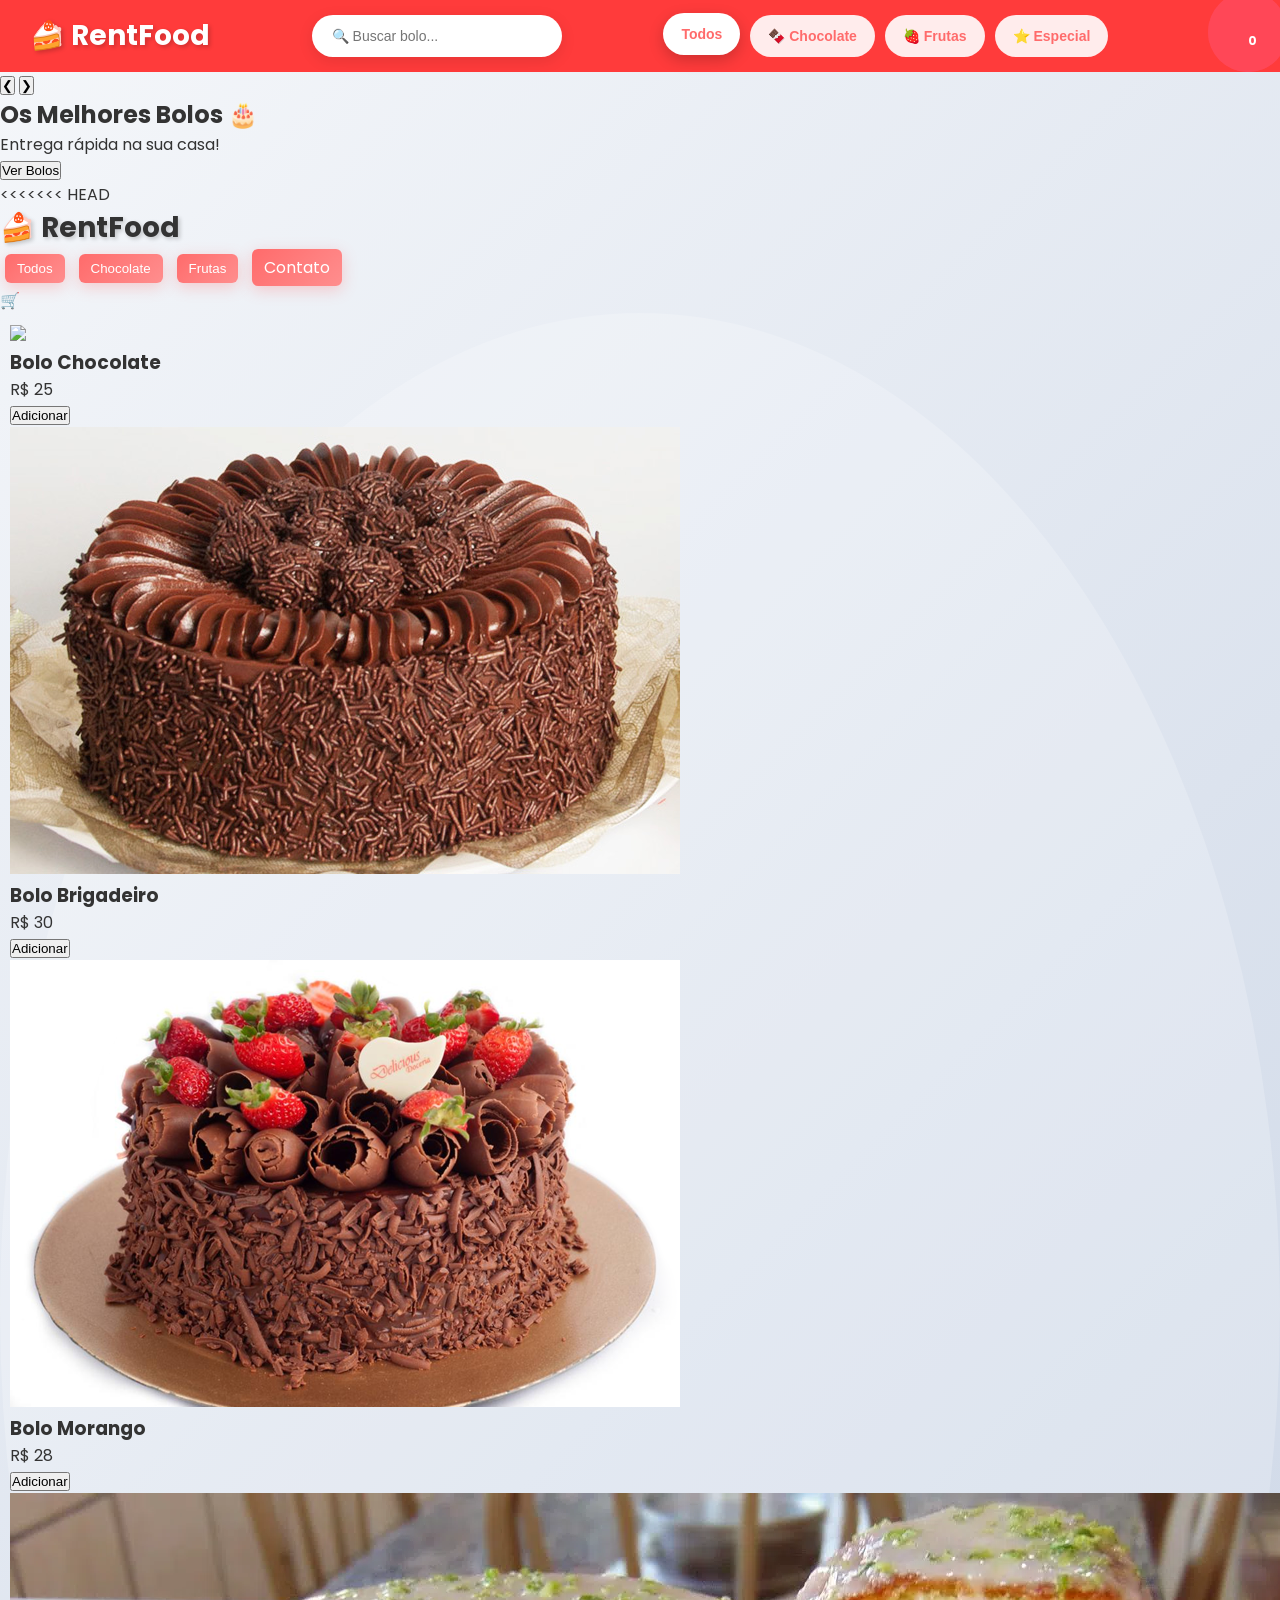
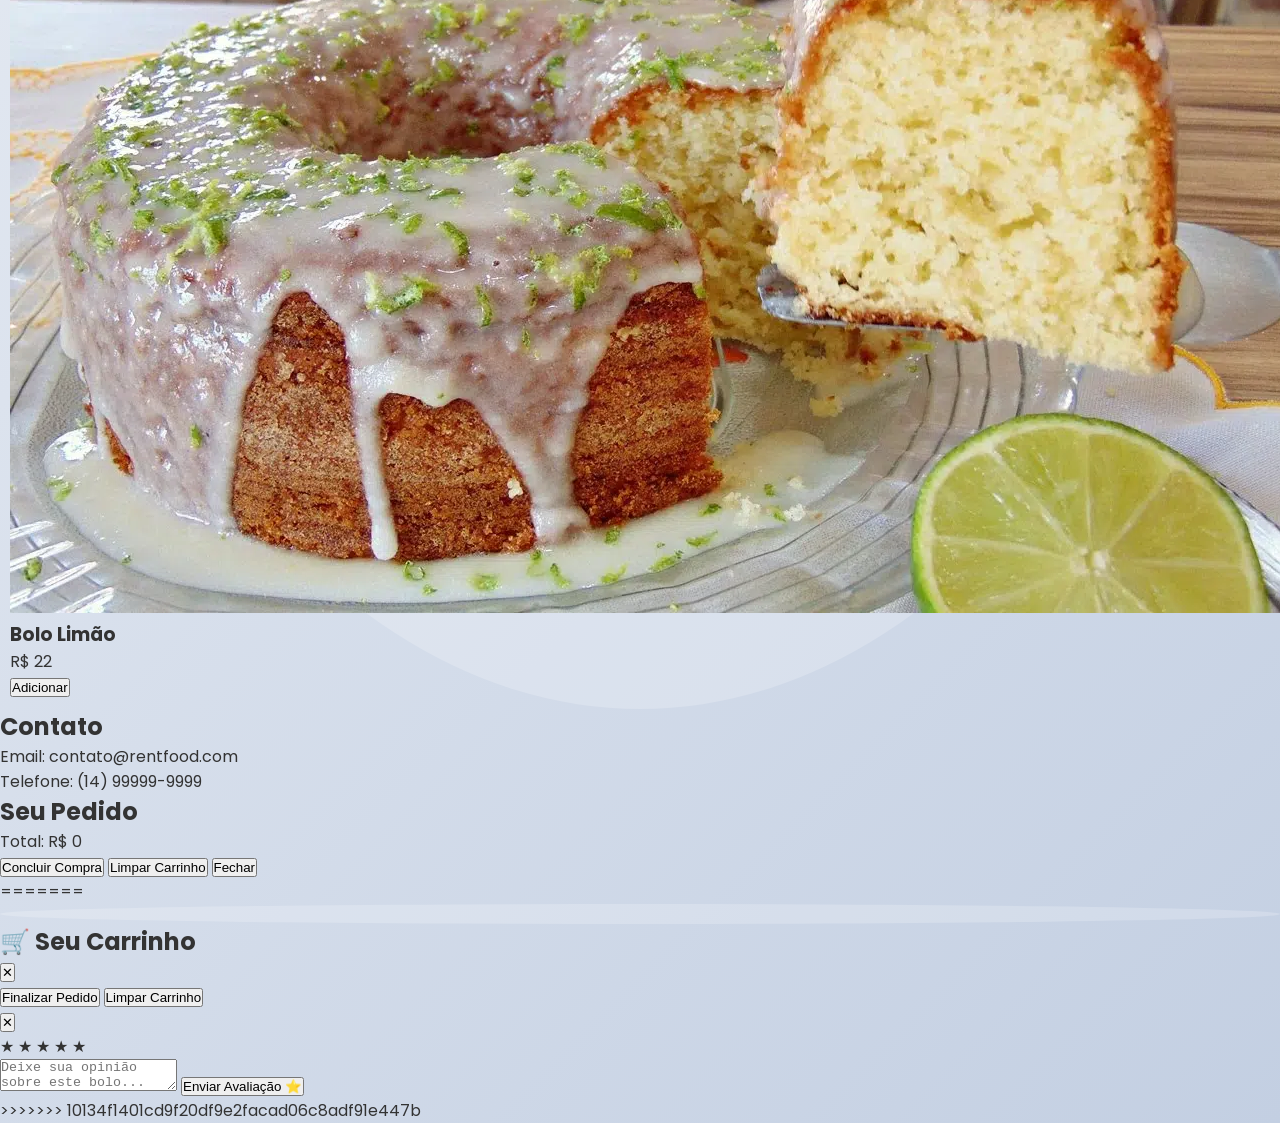
==== commit 10f9ffcf: "Merge branch 'main' of https://github.com/salozin007/rentfood" ====
--- a/site/index.html
+++ b/site/index.html
@@ -1,21 +1,45 @@
 <!DOCTYPE html>
 <html lang="pt-br">
-
 <head>
-
-    <meta charset="UTF-8">
-    <meta name="viewport" content="width=device-width, initial-scale=1.0">
-
-    <title>RentFood</title>
-
-    <link rel="stylesheet" href="style.css">
-
+<meta charset="UTF-8">
+<meta name="viewport" content="width=device-width, initial-scale=1.0">
+<title>RentFood 🍰 - Melhores Bolos da Cidade</title>
+<link rel="stylesheet" href="style.css">
+<link href="https://fonts.googleapis.com/css2?family=Poppins:wght@300;400;600;700&display=swap" rel="stylesheet">
 </head>
 
 <body>
+<header>
+<div class="logo">🍰 RentFood</div>
+<input type="text" id="pesquisa" placeholder="🔍 Buscar bolo...">
+<div class="categorias">
+<button class="ativo" onclick="filtrar('todos')">Todos</button>
+<button onclick="filtrar('chocolate')">🍫 Chocolate</button>
+<button onclick="filtrar('frutas')">🍓 Frutas</button>
+<button onclick="filtrar('especial')">⭐ Especial</button>
+</div>
+<div class="carrinho-icon" onclick="abrirCarrinho()">
+🛒 <span id="contador">0</span>
+</div>
+</header>
 
-    <header>
+<!-- BANNER -->
+<section class="banner">
+<div class="slides">
+<div class="slide ativo" style="background-image:url('https://images.unsplash.com/photo-1578985545062-69928b1d9587')"></div>
+<div class="slide" style="background-image:url('https://images.unsplash.com/photo-1606312619070-d48b4c652a52')"></div>
+<div class="slide" style="background-image:url('https://images.unsplash.com/photo-1559620192-032c4bc4674e')"></div>
+</div>
+<button class="prev" onclick="slideAnterior()">❮</button>
+<button class="next" onclick="proximoSlide()">❯</button>
+<div class="banner-texto">
+<h1>Os Melhores Bolos 🎂</h1>
+<p>Entrega rápida na sua casa!</p>
+<button class="btn-pedido" onclick="filtrar('todos')">Ver Bolos</button>
+</div>
+</section>
 
+<<<<<<< HEAD
         <div class="logo">🍰 RentFood</div>
 
         <nav class="menu">
@@ -89,7 +113,50 @@
     </div>
 
     <script src="script.js"></script>
+=======
+<!-- PRODUTOS -->
+<section id="produtos" class="produtos"></section>
 
+<!-- CARRINHO -->
+<div id="overlay" class="overlay" onclick="fecharCarrinho()"></div>
+<div id="carrinho" class="carrinho">
+<div class="topo-carrinho">
+<h2>🛒 Seu Carrinho</h2>
+<button class="fechar-btn" onclick="fecharCarrinho()">✕</button>
+</div>
+<ul id="lista"></ul>
+<div class="resumo">
+<p id="subtotal"></p>
+<p id="total"></p>
+<button class="btn-finalizar" onclick="finalizar()">Finalizar Pedido</button>
+<button class="btn-limpar" onclick="limparCarrinho()">Limpar Carrinho</button>
+</div>
+</div>
+
+<!-- DETALHE -->
+<div id="detalhe" class="detalhe">
+<div class="detalhe-box">
+<button class="fechar" onclick="fecharDetalhe()">✕</button>
+<img id="detalhe-img">
+<div class="detalhe-info">
+<h2 id="detalhe-nome"></h2>
+<div class="preco-avaliacao">
+<p id="detalhe-preco"></p>
+<div class="estrelas" id="estrelas-detalhe">
+<span class="estrela" onclick="avaliar(1)">★</span>
+<span class="estrela" onclick="avaliar(2)">★</span>
+<span class="estrela" onclick="avaliar(3)">★</span>
+<span class="estrela" onclick="avaliar(4)">★</span>
+<span class="estrela" onclick="avaliar(5)">★</span>
+</div>
+</div>
+</div>
+<textarea id="opiniao" placeholder="Deixe sua opinião sobre este bolo..."></textarea>
+<button class="btn-enviar" onclick="enviarOpiniao()">Enviar Avaliação ⭐</button>
+</div>
+</div>
+>>>>>>> 10134f1401cd9f20df9e2facad06c8adf91e447b
+
+<script src="script.js"></script>
 </body>
-
 </html>
--- a/site/style.css
+++ b/site/style.css
@@ -1,12 +1,19 @@
+* {
+    margin: 0;
+    padding: 0;
+    box-sizing: border-box;
+}
+
 body {
-    font-family: Arial;
-    margin: 0;
-    background: #f5f5f5;
+    font-family: 'Poppins', sans-serif;
+    background: linear-gradient(135deg, #f5f7fa 0%, #c3cfe2 100%);
+    color: #333;
 }
 
 header {
     display: flex;
     justify-content: space-between;
+<<<<<<< HEAD
     align-items: center;
     background: #ff3b3b;
     color: white;
@@ -28,29 +35,121 @@
     background: white;
     text-decoration: none;
     color: black;
+=======
+    padding: 15px 40px;
+    background: linear-gradient(135deg, #ff6b6b, #ff8e8e);
+    color: white;
+    box-shadow: 0 4px 15px rgba(255,107,107,0.3);
+}
+
+.logo {
+    font-size: 28px;
+    font-weight: 700;
+    text-shadow: 2px 2px 4px rgba(0,0,0,0.2);
+}
+
+#pesquisa {
+    padding: 12px 20px;
+    border: none;
+    border-radius: 25px;
+    width: 250px;
+    font-size: 14px;
+    box-shadow: 0 4px 15px rgba(0,0,0,0.1);
+    transition: all 0.3s;
+}
+
+#pesquisa:focus {
+    outline: none;
+    transform: scale(1.02);
+    box-shadow: 0 6px 20px rgba(0,0,0,0.15);
+}
+
+.categorias {
+    display: flex;
+    gap: 10px;
+}
+
+.categorias button {
+    padding: 10px 18px;
+    border: none;
+    border-radius: 25px;
+    cursor: pointer;
+    background: rgba(255,255,255,0.9);
+    color: #ff6b6b;
+    font-weight: 600;
+    transition: all 0.3s;
+    font-size: 14px;
+}
+
+.categorias button:hover,
+.categorias button.ativo {
+    background: white;
+    transform: translateY(-2px);
+    box-shadow: 0 5px 15px rgba(0,0,0,0.2);
+    color: #ff6b6b;
+>>>>>>> 10134f1401cd9f20df9e2facad06c8adf91e447b
 }
 
 .carrinho-icon {
     cursor: pointer;
+<<<<<<< HEAD
     font-size: 20px;
     margin-right: 20px;
 }
 
 .produtos {
+=======
+    font-size: 24px;
+    padding: 10px;
+    border-radius: 50%;
+    background: rgba(255,255,255,0.2);
+    transition: all 0.3s;
+    position: relative;
+}
+
+.carrinho-icon:hover {
+    background: white;
+    transform: scale(1.1);
+}
+
+#contador {
+    position: absolute;
+    top: -8px;
+    right: -8px;
+    background: #ff4757;
+    color: white;
+    border-radius: 50%;
+    width: 22px;
+    height: 22px;
+    font-size: 12px;
+    font-weight: bold;
+>>>>>>> 10134f1401cd9f20df9e2facad06c8adf91e447b
     display: flex;
     gap: 30px;
     padding: 40px;
     justify-content: center;
 }
+<<<<<<< HEAD
 
 .card {
     background: white;
     border-radius: 12px;
     padding: 15px;
     text-align: center;
-
-}
-
+=======
+>>>>>>> 10134f1401cd9f20df9e2facad06c8adf91e447b
+
+/* BANNER */
+.banner {
+    position: relative;
+    height: 400px;
+    overflow: hidden;
+    display: flex;
+    align-items: center;
+    justify-content: center;
+}
+
+<<<<<<< HEAD
 .card img {
     width: 100%;
     height: 170px;
@@ -73,10 +172,176 @@
     background: white;
     padding: 40px;
     text-align: center;
-}
-
+=======
+.slides {
+    position: absolute;
+    width: 100%;
+    height: 100%;
+}
+
+.slide {
+    position: absolute;
+    width: 100%;
+    height: 100%;
+    background-size: cover;
+    background-position: center;
+    opacity: 0;
+    transition: opacity 1s ease-in-out;
+}
+
+.slide.ativo {
+    opacity: 1;
+}
+
+.banner-texto {
+    position: relative;
+    z-index: 2;
+    background: rgba(255,107,107,0.9);
+    padding: 30px 40px;
+    border-radius: 20px;
+    color: white;
+    text-align: center;
+    backdrop-filter: blur(10px);
+}
+
+.banner-texto h1 {
+    font-size: 2.5em;
+    margin-bottom: 10px;
+    font-weight: 700;
+}
+
+.btn-pedido {
+    margin-top: 15px;
+    padding: 12px 30px;
+    background: white;
+    color: #ff6b6b;
+    border: none;
+    border-radius: 25px;
+    font-weight: 600;
+    cursor: pointer;
+    transition: all 0.3s;
+}
+
+.btn-pedido:hover {
+    transform: translateY(-3px);
+    box-shadow: 0 10px 25px rgba(0,0,0,0.2);
+}
+
+.prev, .next {
+    position: absolute;
+    top: 50%;
+    transform: translateY(-50%);
+    background: rgba(255,255,255,0.9);
+    color: #ff6b6b;
+    border: none;
+    font-size: 24px;
+    width: 50px;
+    height: 50px;
+    cursor: pointer;
+    border-radius: 50%;
+    transition: all 0.3s;
+    backdrop-filter: blur(10px);
+}
+
+.prev:hover, .next:hover {
+    background: white;
+    transform: translateY(-50%) scale(1.1);
+    box-shadow: 0 8px 25px rgba(0,0,0,0.3);
+}
+
+.prev { left: 20px; }
+.next { right: 20px; }
+
+/* PRODUTOS */
+.produtos {
+    display: grid;
+    grid-template-columns: repeat(auto-fit, minmax(280px, 1fr));
+    gap: 30px;
+    padding: 60px 40px;
+    max-width: 1400px;
+    margin: 0 auto;
+}
+
+.card {
+    background: white;
+    border-radius: 20px;
+    overflow: hidden;
+    box-shadow: 0 10px 40px rgba(0,0,0,0.1);
+    cursor: pointer;
+    transition: all 0.4s;
+    position: relative;
+}
+
+.card:hover {
+    transform: translateY(-15px);
+    box-shadow: 0 25px 60px rgba(0,0,0,0.2);
+}
+
+.card-img {
+    position: relative;
+    height: 200px;
+    overflow: hidden;
+}
+
+.card img {
+    width: 100%;
+    height: 100%;
+    object-fit: cover;
+    transition: transform 0.4s;
+}
+
+.card:hover img {
+    transform: scale(1.1);
+}
+
+.rating {
+    position: absolute;
+    top: 15px;
+    right: 15px;
+    background: rgba(255,215,0,0.9);
+    color: #333;
+    padding: 8px 12px;
+    border-radius: 20px;
+    font-weight: 600;
+    font-size: 14px;
+    backdrop-filter: blur(10px);
+}
+
+.card h3 {
+    padding: 20px 20px 10px;
+    font-size: 1.3em;
+    font-weight: 600;
+    color: #333;
+}
+
+.card p {
+    padding: 0 20px 20px;
+    font-size: 1.4em;
+    font-weight: 700;
+    color: #ff6b6b;
+}
+
+.card button {
+    width: 100%;
+    padding: 15px;
+    background: linear-gradient(135deg, #ff6b6b, #ff8e8e);
+    border: none;
+    color: white;
+    font-weight: 600;
+    cursor: pointer;
+    transition: all 0.3s;
+}
+
+.card button:hover {
+    background: linear-gradient(135deg, #ff5252, #ff6b6b);
+    transform: translateY(-2px);
+>>>>>>> 10134f1401cd9f20df9e2facad06c8adf91e447b
+}
+
+/* CARRINHO E DETALHE - estilos existentes mantidos e melhorados */
 .overlay {
     position: fixed;
+<<<<<<< HEAD
     top: 0;
     left: 0;
     width: 100%;
@@ -122,4 +387,182 @@
     border: none;
     cursor: pointer;
     border-radius: 4px;
+=======
+    width: 100%;
+    height: 100%;
+    background: rgba(0,0,0,0.6);
+    display: none;
+    z-index: 1000;
+}
+
+.overlay.ativo { display: block; }
+
+.carrinho {
+    position: fixed;
+    right: -400px;
+    top: 0;
+    width: 380px;
+    height: 100%;
+    background: white;
+    padding: 30px;
+    transition: right 0.4s ease;
+    overflow-y: auto;
+    z-index: 1001;
+    box-shadow: -5px 0 30px rgba(0,0,0,0.2);
+}
+
+.carrinho.ativo { right: 0; }
+
+.topo-carrinho {
+    display: flex;
+    justify-content: space-between;
+    align-items: center;
+    margin-bottom: 30px;
+    padding-bottom: 20px;
+    border-bottom: 2px solid #f0f0f0;
+}
+
+.fechar-btn {
+    background: none;
+    border: none;
+    font-size: 24px;
+    cursor: pointer;
+    color: #999;
+}
+
+.detalhe {
+    position: fixed;
+    width: 100%;
+    height: 100%;
+    background: rgba(0,0,0,0.8);
+    display: none;
+    align-items: center;
+    justify-content: center;
+    z-index: 2000;
+}
+
+.detalhe.ativo { display: flex; }
+
+.detalhe-box {
+    background: white;
+    padding: 40px;
+    border-radius: 25px;
+    width: 90%;
+    max-width: 500px;
+    text-align: center;
+    position: relative;
+    max-height: 90vh;
+    overflow-y: auto;
+}
+
+.fechar {
+    position: absolute;
+    top: 20px;
+    right: 25px;
+    background: none;
+    border: none;
+    font-size: 28px;
+    cursor: pointer;
+    color: #999;
+}
+
+#detalhe-img {
+    width: 100%;
+    height: 250px;
+    object-fit: cover;
+    border-radius: 20px;
+    margin-bottom: 20px;
+}
+
+.detalhe-info h2 {
+    font-size: 1.8em;
+    margin-bottom: 15px;
+    color: #333;
+}
+
+.preco-avaliacao {
+    display: flex;
+    justify-content: space-between;
+    align-items: center;
+    margin-bottom: 20px;
+}
+
+#detalhe-preco {
+    font-size: 2em;
+    font-weight: 700;
+    color: #ff6b6b;
+}
+
+.estrelas {
+    display: flex;
+    gap: 5px;
+}
+
+.estrela {
+    font-size: 28px;
+    cursor: pointer;
+    color: #ddd;
+    transition: color 0.3s;
+}
+
+.estrela.ativa {
+    color: #ffd700;
+}
+
+#opiniao {
+    width: 100%;
+    height: 100px;
+    padding: 15px;
+    border: 2px solid #eee;
+    border-radius: 15px;
+    margin: 20px 0;
+    font-family: inherit;
+    resize: vertical;
+}
+
+.btn-enviar, .btn-finalizar, .btn-limpar {
+    width: 100%;
+    padding: 15px;
+    border: none;
+    border-radius: 25px;
+    font-weight: 600;
+    cursor: pointer;
+    font-size: 16px;
+    transition: all 0.3s;
+    margin-bottom: 10px;
+}
+
+.btn-finalizar, .btn-enviar {
+    background: linear-gradient(135deg, #ff6b6b, #ff8e8e);
+    color: white;
+}
+
+.btn-limpar {
+    background: #f8f9fa;
+    color: #666;
+    border: 2px solid #eee;
+}
+
+.btn-finalizar:hover, .btn-enviar:hover {
+    transform: translateY(-2px);
+    box-shadow: 0 10px 25px rgba(255,107,107,0.4);
+}
+
+@media (max-width: 768px) {
+    .produtos {
+        grid-template-columns: repeat(auto-fit, minmax(250px, 1fr));
+        padding: 40px 20px;
+        gap: 20px;
+    }
+    
+    header {
+        padding: 15px 20px;
+        flex-direction: column;
+        gap: 15px;
+    }
+    
+    .categorias {
+        order: -1;
+    }
+>>>>>>> 10134f1401cd9f20df9e2facad06c8adf91e447b
 }
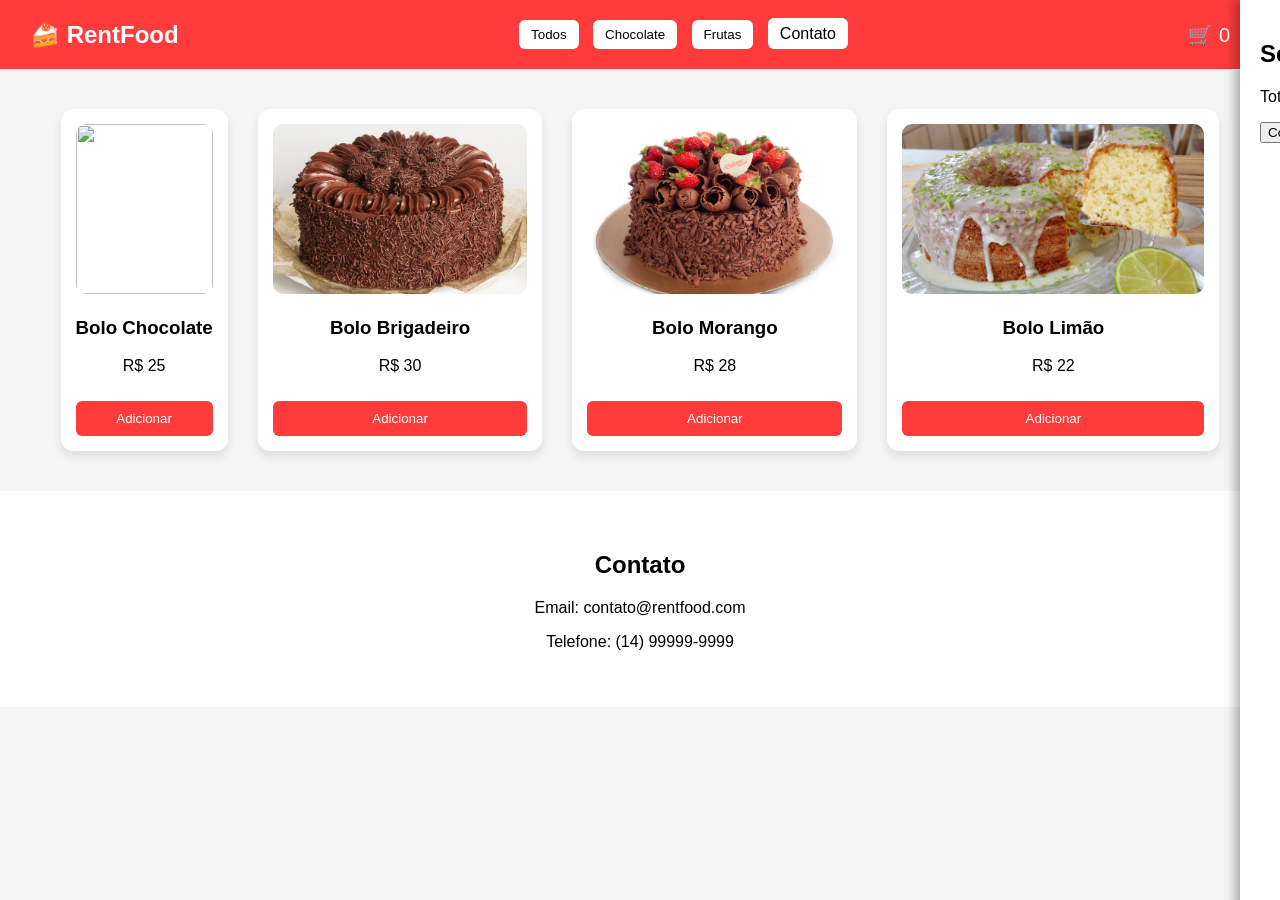
==== commit 94d1a228: "subindo simplificado" ====
--- a/site/index.html
+++ b/site/index.html
@@ -1,45 +1,21 @@
 <!DOCTYPE html>
 <html lang="pt-br">
+
 <head>
-<meta charset="UTF-8">
-<meta name="viewport" content="width=device-width, initial-scale=1.0">
-<title>RentFood 🍰 - Melhores Bolos da Cidade</title>
-<link rel="stylesheet" href="style.css">
-<link href="https://fonts.googleapis.com/css2?family=Poppins:wght@300;400;600;700&display=swap" rel="stylesheet">
+
+    <meta charset="UTF-8">
+    <meta name="viewport" content="width=device-width, initial-scale=1.0">
+
+    <title>RentFood</title>
+
+    <link rel="stylesheet" href="style.css">
+
 </head>
 
 <body>
-<header>
-<div class="logo">🍰 RentFood</div>
-<input type="text" id="pesquisa" placeholder="🔍 Buscar bolo...">
-<div class="categorias">
-<button class="ativo" onclick="filtrar('todos')">Todos</button>
-<button onclick="filtrar('chocolate')">🍫 Chocolate</button>
-<button onclick="filtrar('frutas')">🍓 Frutas</button>
-<button onclick="filtrar('especial')">⭐ Especial</button>
-</div>
-<div class="carrinho-icon" onclick="abrirCarrinho()">
-🛒 <span id="contador">0</span>
-</div>
-</header>
 
-<!-- BANNER -->
-<section class="banner">
-<div class="slides">
-<div class="slide ativo" style="background-image:url('https://images.unsplash.com/photo-1578985545062-69928b1d9587')"></div>
-<div class="slide" style="background-image:url('https://images.unsplash.com/photo-1606312619070-d48b4c652a52')"></div>
-<div class="slide" style="background-image:url('https://images.unsplash.com/photo-1559620192-032c4bc4674e')"></div>
-</div>
-<button class="prev" onclick="slideAnterior()">❮</button>
-<button class="next" onclick="proximoSlide()">❯</button>
-<div class="banner-texto">
-<h1>Os Melhores Bolos 🎂</h1>
-<p>Entrega rápida na sua casa!</p>
-<button class="btn-pedido" onclick="filtrar('todos')">Ver Bolos</button>
-</div>
-</section>
+    <header>
 
-<<<<<<< HEAD
         <div class="logo">🍰 RentFood</div>
 
         <nav class="menu">
@@ -113,50 +89,7 @@
     </div>
 
     <script src="script.js"></script>
-=======
-<!-- PRODUTOS -->
-<section id="produtos" class="produtos"></section>
 
-<!-- CARRINHO -->
-<div id="overlay" class="overlay" onclick="fecharCarrinho()"></div>
-<div id="carrinho" class="carrinho">
-<div class="topo-carrinho">
-<h2>🛒 Seu Carrinho</h2>
-<button class="fechar-btn" onclick="fecharCarrinho()">✕</button>
-</div>
-<ul id="lista"></ul>
-<div class="resumo">
-<p id="subtotal"></p>
-<p id="total"></p>
-<button class="btn-finalizar" onclick="finalizar()">Finalizar Pedido</button>
-<button class="btn-limpar" onclick="limparCarrinho()">Limpar Carrinho</button>
-</div>
-</div>
+</body>
 
-<!-- DETALHE -->
-<div id="detalhe" class="detalhe">
-<div class="detalhe-box">
-<button class="fechar" onclick="fecharDetalhe()">✕</button>
-<img id="detalhe-img">
-<div class="detalhe-info">
-<h2 id="detalhe-nome"></h2>
-<div class="preco-avaliacao">
-<p id="detalhe-preco"></p>
-<div class="estrelas" id="estrelas-detalhe">
-<span class="estrela" onclick="avaliar(1)">★</span>
-<span class="estrela" onclick="avaliar(2)">★</span>
-<span class="estrela" onclick="avaliar(3)">★</span>
-<span class="estrela" onclick="avaliar(4)">★</span>
-<span class="estrela" onclick="avaliar(5)">★</span>
-</div>
-</div>
-</div>
-<textarea id="opiniao" placeholder="Deixe sua opinião sobre este bolo..."></textarea>
-<button class="btn-enviar" onclick="enviarOpiniao()">Enviar Avaliação ⭐</button>
-</div>
-</div>
->>>>>>> 10134f1401cd9f20df9e2facad06c8adf91e447b
-
-<script src="script.js"></script>
-</body>
 </html>
--- a/site/style.css
+++ b/site/style.css
@@ -1,19 +1,13 @@
-* {
-    margin: 0;
-    padding: 0;
-    box-sizing: border-box;
-}
 
 body {
-    font-family: 'Poppins', sans-serif;
-    background: linear-gradient(135deg, #f5f7fa 0%, #c3cfe2 100%);
-    color: #333;
+    font-family: Arial;
+    margin: 0;
+    background: #f5f5f5;
 }
 
 header {
     display: flex;
     justify-content: space-between;
-<<<<<<< HEAD
     align-items: center;
     background: #ff3b3b;
     color: white;
@@ -35,121 +29,29 @@
     background: white;
     text-decoration: none;
     color: black;
-=======
-    padding: 15px 40px;
-    background: linear-gradient(135deg, #ff6b6b, #ff8e8e);
-    color: white;
-    box-shadow: 0 4px 15px rgba(255,107,107,0.3);
-}
-
-.logo {
-    font-size: 28px;
-    font-weight: 700;
-    text-shadow: 2px 2px 4px rgba(0,0,0,0.2);
-}
-
-#pesquisa {
-    padding: 12px 20px;
-    border: none;
-    border-radius: 25px;
-    width: 250px;
-    font-size: 14px;
-    box-shadow: 0 4px 15px rgba(0,0,0,0.1);
-    transition: all 0.3s;
-}
-
-#pesquisa:focus {
-    outline: none;
-    transform: scale(1.02);
-    box-shadow: 0 6px 20px rgba(0,0,0,0.15);
-}
-
-.categorias {
-    display: flex;
-    gap: 10px;
-}
-
-.categorias button {
-    padding: 10px 18px;
-    border: none;
-    border-radius: 25px;
-    cursor: pointer;
-    background: rgba(255,255,255,0.9);
-    color: #ff6b6b;
-    font-weight: 600;
-    transition: all 0.3s;
-    font-size: 14px;
-}
-
-.categorias button:hover,
-.categorias button.ativo {
-    background: white;
-    transform: translateY(-2px);
-    box-shadow: 0 5px 15px rgba(0,0,0,0.2);
-    color: #ff6b6b;
->>>>>>> 10134f1401cd9f20df9e2facad06c8adf91e447b
 }
 
 .carrinho-icon {
     cursor: pointer;
-<<<<<<< HEAD
     font-size: 20px;
     margin-right: 20px;
 }
 
 .produtos {
-=======
-    font-size: 24px;
-    padding: 10px;
-    border-radius: 50%;
-    background: rgba(255,255,255,0.2);
-    transition: all 0.3s;
-    position: relative;
-}
-
-.carrinho-icon:hover {
-    background: white;
-    transform: scale(1.1);
-}
-
-#contador {
-    position: absolute;
-    top: -8px;
-    right: -8px;
-    background: #ff4757;
-    color: white;
-    border-radius: 50%;
-    width: 22px;
-    height: 22px;
-    font-size: 12px;
-    font-weight: bold;
->>>>>>> 10134f1401cd9f20df9e2facad06c8adf91e447b
     display: flex;
     gap: 30px;
     padding: 40px;
     justify-content: center;
 }
-<<<<<<< HEAD
 
 .card {
     background: white;
     border-radius: 12px;
     padding: 15px;
     text-align: center;
-=======
->>>>>>> 10134f1401cd9f20df9e2facad06c8adf91e447b
-
-/* BANNER */
-.banner {
-    position: relative;
-    height: 400px;
-    overflow: hidden;
-    display: flex;
-    align-items: center;
-    justify-content: center;
+    box-shadow: 0 5px 10px rgba(0, 0, 0, 0.1);
 }
 
-<<<<<<< HEAD
 .card img {
     width: 100%;
     height: 170px;
@@ -172,176 +74,10 @@
     background: white;
     padding: 40px;
     text-align: center;
-=======
-.slides {
-    position: absolute;
-    width: 100%;
-    height: 100%;
 }
 
-.slide {
-    position: absolute;
-    width: 100%;
-    height: 100%;
-    background-size: cover;
-    background-position: center;
-    opacity: 0;
-    transition: opacity 1s ease-in-out;
-}
-
-.slide.ativo {
-    opacity: 1;
-}
-
-.banner-texto {
-    position: relative;
-    z-index: 2;
-    background: rgba(255,107,107,0.9);
-    padding: 30px 40px;
-    border-radius: 20px;
-    color: white;
-    text-align: center;
-    backdrop-filter: blur(10px);
-}
-
-.banner-texto h1 {
-    font-size: 2.5em;
-    margin-bottom: 10px;
-    font-weight: 700;
-}
-
-.btn-pedido {
-    margin-top: 15px;
-    padding: 12px 30px;
-    background: white;
-    color: #ff6b6b;
-    border: none;
-    border-radius: 25px;
-    font-weight: 600;
-    cursor: pointer;
-    transition: all 0.3s;
-}
-
-.btn-pedido:hover {
-    transform: translateY(-3px);
-    box-shadow: 0 10px 25px rgba(0,0,0,0.2);
-}
-
-.prev, .next {
-    position: absolute;
-    top: 50%;
-    transform: translateY(-50%);
-    background: rgba(255,255,255,0.9);
-    color: #ff6b6b;
-    border: none;
-    font-size: 24px;
-    width: 50px;
-    height: 50px;
-    cursor: pointer;
-    border-radius: 50%;
-    transition: all 0.3s;
-    backdrop-filter: blur(10px);
-}
-
-.prev:hover, .next:hover {
-    background: white;
-    transform: translateY(-50%) scale(1.1);
-    box-shadow: 0 8px 25px rgba(0,0,0,0.3);
-}
-
-.prev { left: 20px; }
-.next { right: 20px; }
-
-/* PRODUTOS */
-.produtos {
-    display: grid;
-    grid-template-columns: repeat(auto-fit, minmax(280px, 1fr));
-    gap: 30px;
-    padding: 60px 40px;
-    max-width: 1400px;
-    margin: 0 auto;
-}
-
-.card {
-    background: white;
-    border-radius: 20px;
-    overflow: hidden;
-    box-shadow: 0 10px 40px rgba(0,0,0,0.1);
-    cursor: pointer;
-    transition: all 0.4s;
-    position: relative;
-}
-
-.card:hover {
-    transform: translateY(-15px);
-    box-shadow: 0 25px 60px rgba(0,0,0,0.2);
-}
-
-.card-img {
-    position: relative;
-    height: 200px;
-    overflow: hidden;
-}
-
-.card img {
-    width: 100%;
-    height: 100%;
-    object-fit: cover;
-    transition: transform 0.4s;
-}
-
-.card:hover img {
-    transform: scale(1.1);
-}
-
-.rating {
-    position: absolute;
-    top: 15px;
-    right: 15px;
-    background: rgba(255,215,0,0.9);
-    color: #333;
-    padding: 8px 12px;
-    border-radius: 20px;
-    font-weight: 600;
-    font-size: 14px;
-    backdrop-filter: blur(10px);
-}
-
-.card h3 {
-    padding: 20px 20px 10px;
-    font-size: 1.3em;
-    font-weight: 600;
-    color: #333;
-}
-
-.card p {
-    padding: 0 20px 20px;
-    font-size: 1.4em;
-    font-weight: 700;
-    color: #ff6b6b;
-}
-
-.card button {
-    width: 100%;
-    padding: 15px;
-    background: linear-gradient(135deg, #ff6b6b, #ff8e8e);
-    border: none;
-    color: white;
-    font-weight: 600;
-    cursor: pointer;
-    transition: all 0.3s;
-}
-
-.card button:hover {
-    background: linear-gradient(135deg, #ff5252, #ff6b6b);
-    transform: translateY(-2px);
->>>>>>> 10134f1401cd9f20df9e2facad06c8adf91e447b
-}
-
-/* CARRINHO E DETALHE - estilos existentes mantidos e melhorados */
 .overlay {
     position: fixed;
-<<<<<<< HEAD
     top: 0;
     left: 0;
     width: 100%;
@@ -363,7 +99,7 @@
     background: white;
     padding: 20px;
     transition: 0.4s;
- 
+    box-shadow: -5px 0 10px rgba(0, 0, 0, 0.3);
 }
 
 .carrinho.ativo {
@@ -387,182 +123,4 @@
     border: none;
     cursor: pointer;
     border-radius: 4px;
-=======
-    width: 100%;
-    height: 100%;
-    background: rgba(0,0,0,0.6);
-    display: none;
-    z-index: 1000;
-}
-
-.overlay.ativo { display: block; }
-
-.carrinho {
-    position: fixed;
-    right: -400px;
-    top: 0;
-    width: 380px;
-    height: 100%;
-    background: white;
-    padding: 30px;
-    transition: right 0.4s ease;
-    overflow-y: auto;
-    z-index: 1001;
-    box-shadow: -5px 0 30px rgba(0,0,0,0.2);
-}
-
-.carrinho.ativo { right: 0; }
-
-.topo-carrinho {
-    display: flex;
-    justify-content: space-between;
-    align-items: center;
-    margin-bottom: 30px;
-    padding-bottom: 20px;
-    border-bottom: 2px solid #f0f0f0;
-}
-
-.fechar-btn {
-    background: none;
-    border: none;
-    font-size: 24px;
-    cursor: pointer;
-    color: #999;
-}
-
-.detalhe {
-    position: fixed;
-    width: 100%;
-    height: 100%;
-    background: rgba(0,0,0,0.8);
-    display: none;
-    align-items: center;
-    justify-content: center;
-    z-index: 2000;
-}
-
-.detalhe.ativo { display: flex; }
-
-.detalhe-box {
-    background: white;
-    padding: 40px;
-    border-radius: 25px;
-    width: 90%;
-    max-width: 500px;
-    text-align: center;
-    position: relative;
-    max-height: 90vh;
-    overflow-y: auto;
-}
-
-.fechar {
-    position: absolute;
-    top: 20px;
-    right: 25px;
-    background: none;
-    border: none;
-    font-size: 28px;
-    cursor: pointer;
-    color: #999;
-}
-
-#detalhe-img {
-    width: 100%;
-    height: 250px;
-    object-fit: cover;
-    border-radius: 20px;
-    margin-bottom: 20px;
-}
-
-.detalhe-info h2 {
-    font-size: 1.8em;
-    margin-bottom: 15px;
-    color: #333;
-}
-
-.preco-avaliacao {
-    display: flex;
-    justify-content: space-between;
-    align-items: center;
-    margin-bottom: 20px;
-}
-
-#detalhe-preco {
-    font-size: 2em;
-    font-weight: 700;
-    color: #ff6b6b;
-}
-
-.estrelas {
-    display: flex;
-    gap: 5px;
-}
-
-.estrela {
-    font-size: 28px;
-    cursor: pointer;
-    color: #ddd;
-    transition: color 0.3s;
-}
-
-.estrela.ativa {
-    color: #ffd700;
-}
-
-#opiniao {
-    width: 100%;
-    height: 100px;
-    padding: 15px;
-    border: 2px solid #eee;
-    border-radius: 15px;
-    margin: 20px 0;
-    font-family: inherit;
-    resize: vertical;
-}
-
-.btn-enviar, .btn-finalizar, .btn-limpar {
-    width: 100%;
-    padding: 15px;
-    border: none;
-    border-radius: 25px;
-    font-weight: 600;
-    cursor: pointer;
-    font-size: 16px;
-    transition: all 0.3s;
-    margin-bottom: 10px;
-}
-
-.btn-finalizar, .btn-enviar {
-    background: linear-gradient(135deg, #ff6b6b, #ff8e8e);
-    color: white;
-}
-
-.btn-limpar {
-    background: #f8f9fa;
-    color: #666;
-    border: 2px solid #eee;
-}
-
-.btn-finalizar:hover, .btn-enviar:hover {
-    transform: translateY(-2px);
-    box-shadow: 0 10px 25px rgba(255,107,107,0.4);
-}
-
-@media (max-width: 768px) {
-    .produtos {
-        grid-template-columns: repeat(auto-fit, minmax(250px, 1fr));
-        padding: 40px 20px;
-        gap: 20px;
-    }
-    
-    header {
-        padding: 15px 20px;
-        flex-direction: column;
-        gap: 15px;
-    }
-    
-    .categorias {
-        order: -1;
-    }
->>>>>>> 10134f1401cd9f20df9e2facad06c8adf91e447b
 }
